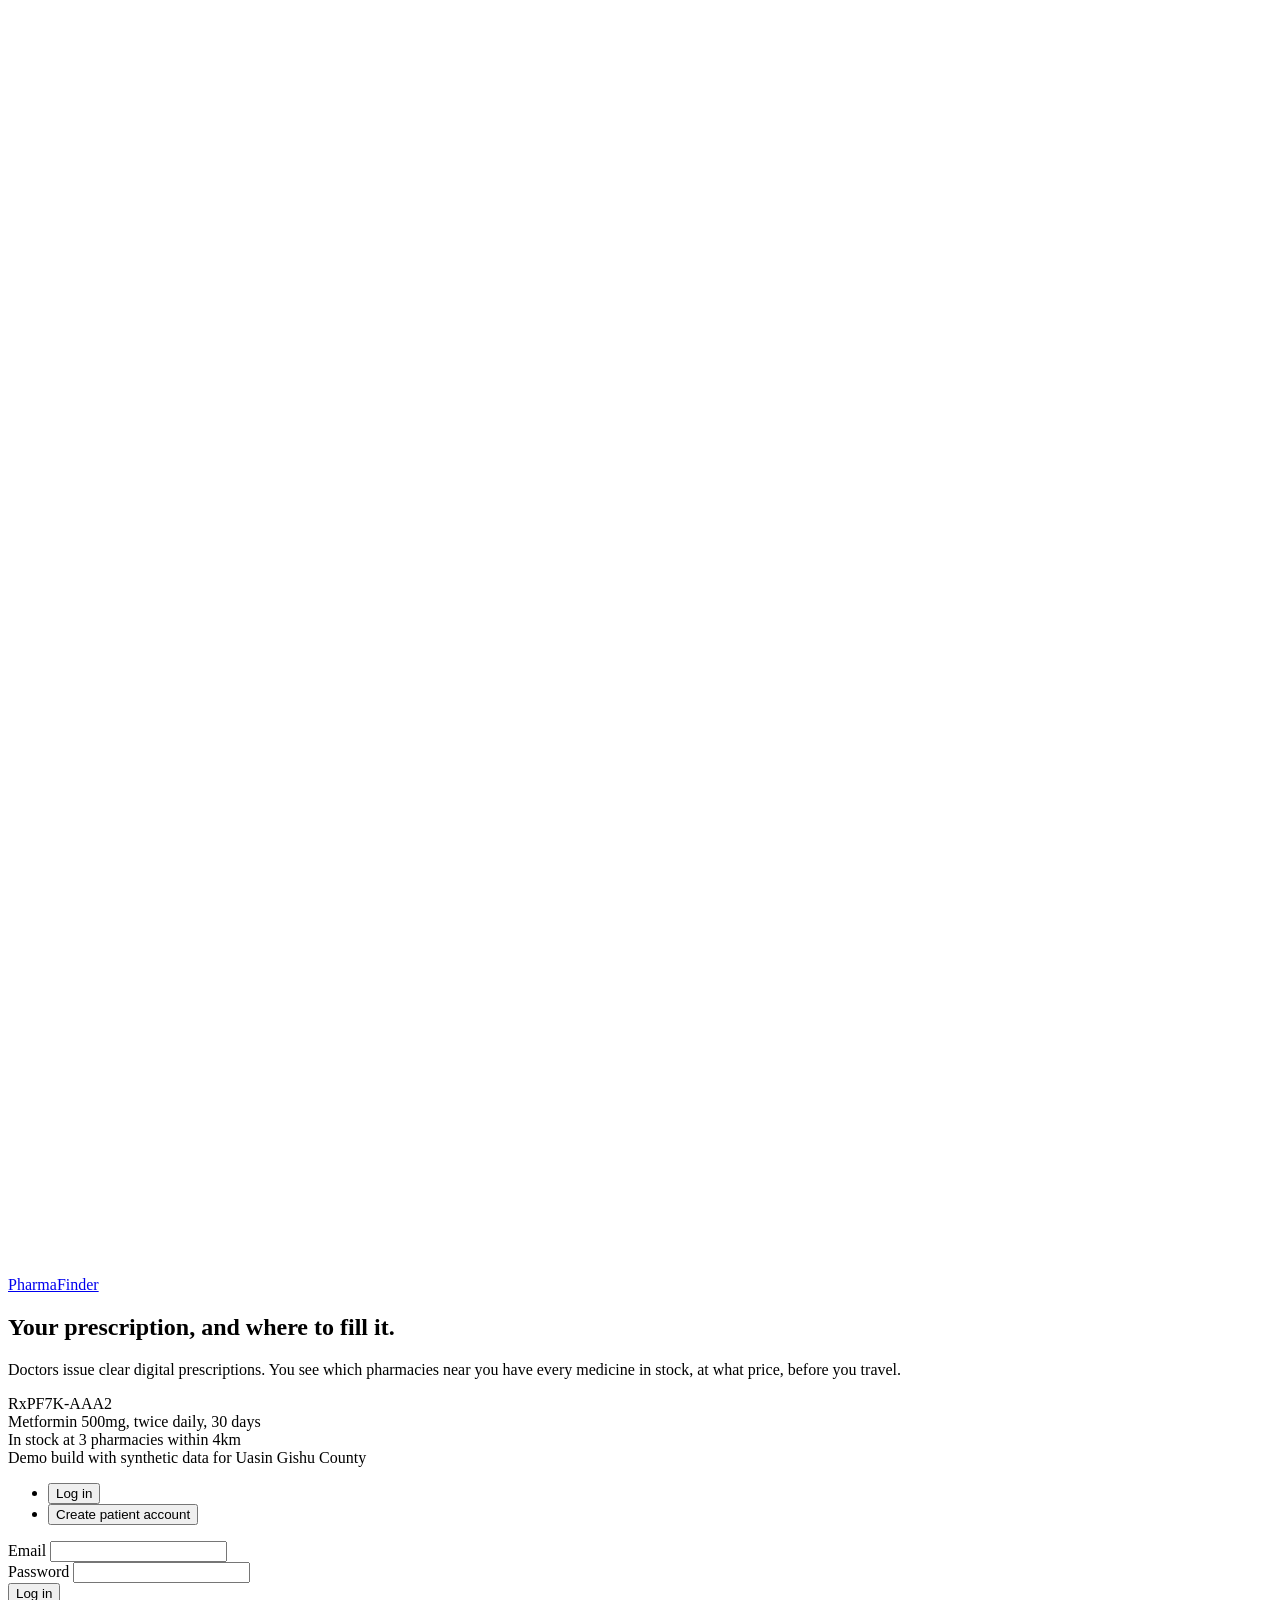
==== public/index.html @ b9e6b49a "login form" ====
<!doctype html>
<html lang='en'>
<head>
    <meta charset="utf-8">
    <meta name="viewport" content="width=device-width, initial-scale=1">
    <title>PharmaFinder - Log in</title>
    <link href="/vendor/fonts.css" rel="stylesheet">
    <link href="/vendor/bootstrap.min.css" rel="stylesheet">
    <link href="/css/app.css" rel="stylesheet">
</head>
<body>
    <main class="pf-auth">
        <section class="pf-auth-art">
            <a class="pf-brand" href="/">
                <svg class="pf-cross" viewBox="0 0 28 28" aria-hidden="true"><rect x="10" y="2" width="8" height="24" rx="2" fill="#fff"/><rect x="2" y="10" width="24" height="8" rx="2" fill="#fff"/></svg>
                PharmaFinder
            </a>
            <div>
                <h1>Your prescription, and where to fill it.</h1>
                <p>Doctors issue clear digital prescriptions. You see which pharmacies near you have every medicine in stock, at what price, before you travel.</p>
            </div>
            <div class="pf-auth-slip" aria-hidden="true">
                <div class="d-flex align-items-baseline"><span class="rx-mark">Rx</span><span class="rx-code">PF7K-AAA2</span></div>
                <div class="rx-meta mt-1">Metformin 500mg, twice daily, 30 days</div>
                <div class="rx-meta">In stock at 3 pharmacies within 4km</div>
            </div>
        </section>
        <section class="pf-auth-form">
            <div>
                <span class="pf-demo">Demo build with synthetic data for Uasin Gishu County</span>
                <ul class="nav nav-underline mb-4" role="tablist">
                    <li class="nav-item"><button class="nav-link active" data-bs-toggle="tab" data-bs-target="#login-pane" type="button" role="tab">Log in</button></li>
                    <li class="nav-item"><button class="nav-link" data-bs-toggle="tab" data-bs-target="#register-pane" type="button" role="tab">Create patient account</button></li>
                </ul>
                <div class="tab-content">
                    <div class="tab-pane fade show active" id="login-pane" role="tabpanel">
                        <form id="login-form" novalidate>
                            <div class="mb-3"><label class="form-label" for="l-email">Email</label>
                                <input class="form-control" id="l-email" name="email" type="email" autocomplete="username" required>
                            </div>
                            <div class="mb-3"><label class="form-label" for="l-pass">Password</label>
                                <input class="form-control" id="l-pass" name="password" type="password" autocomplete="current-password" required>
                            </div>
                            <div class="text-danger small mb-2" id="login-error" role="alert"></div>
                            <button class="btn btn-primary w-100" type="submit">Log in</button>
                        </form>
                </div>
</body>
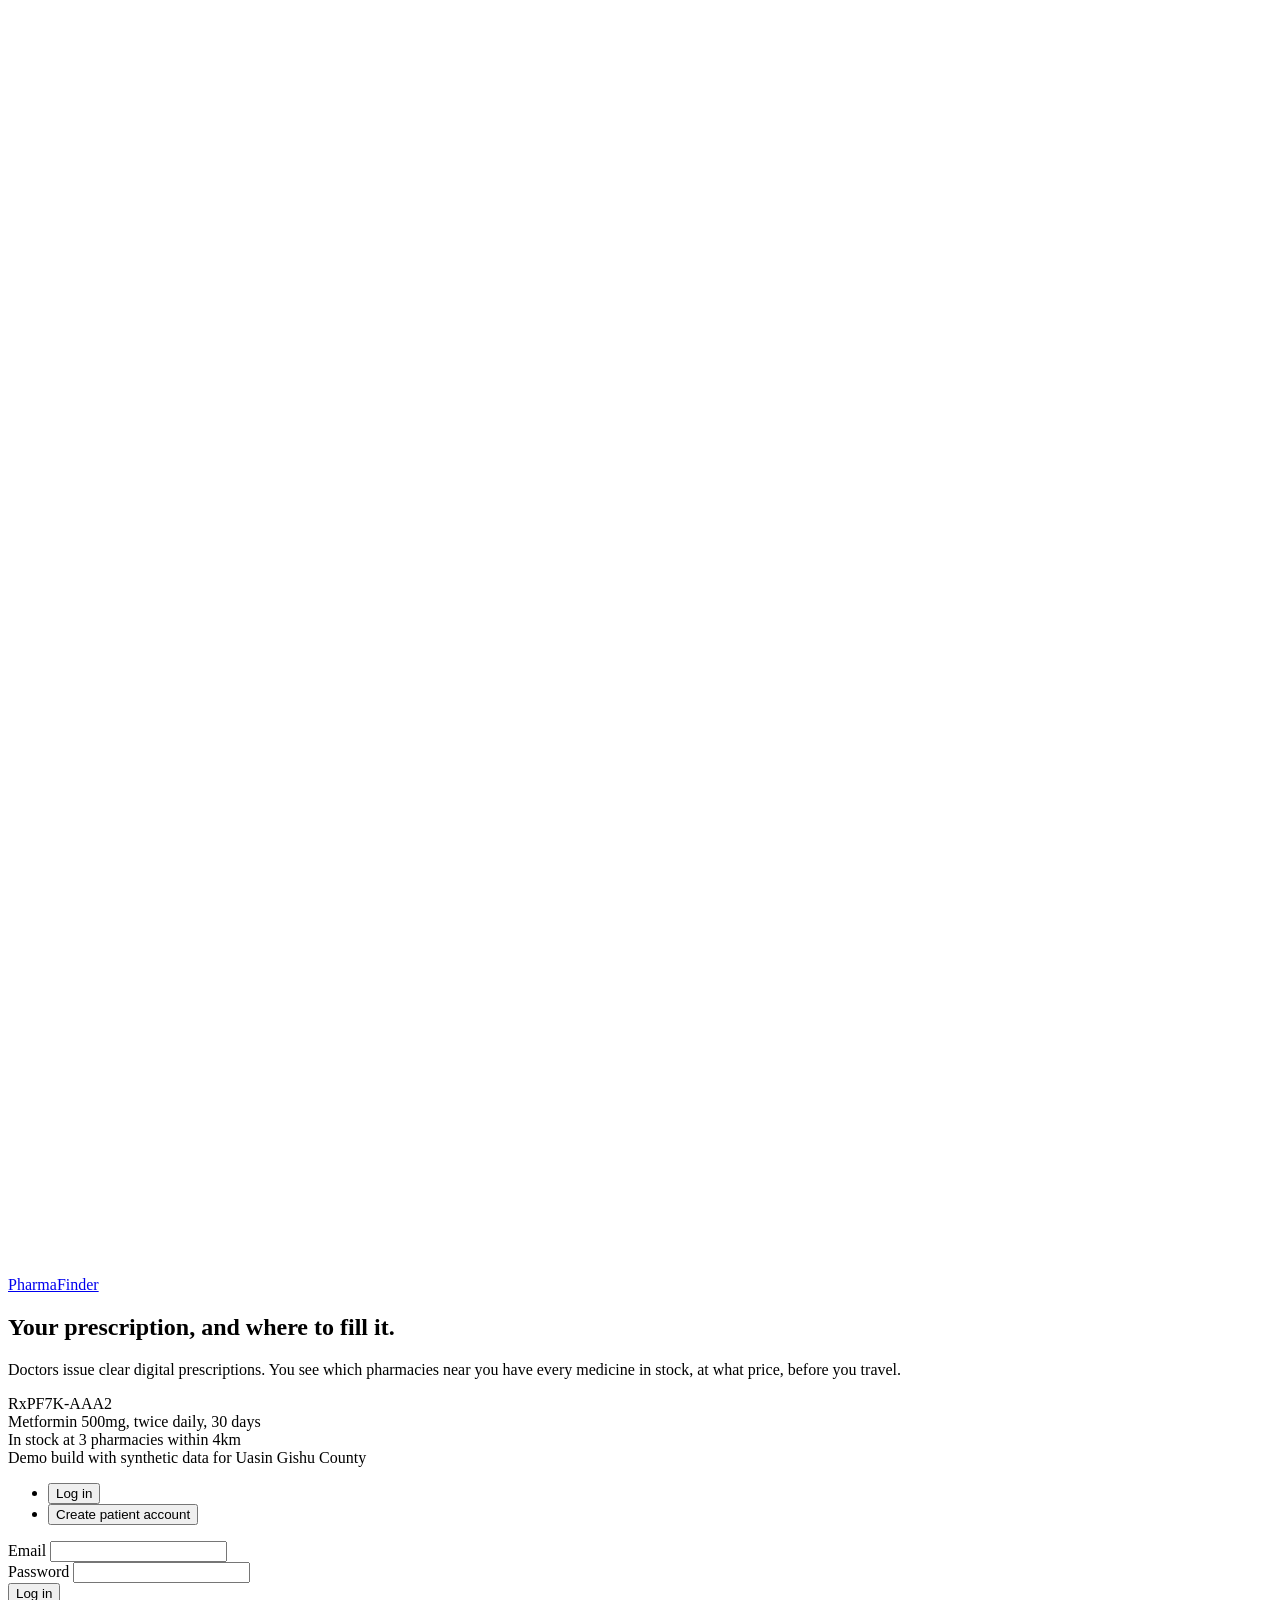
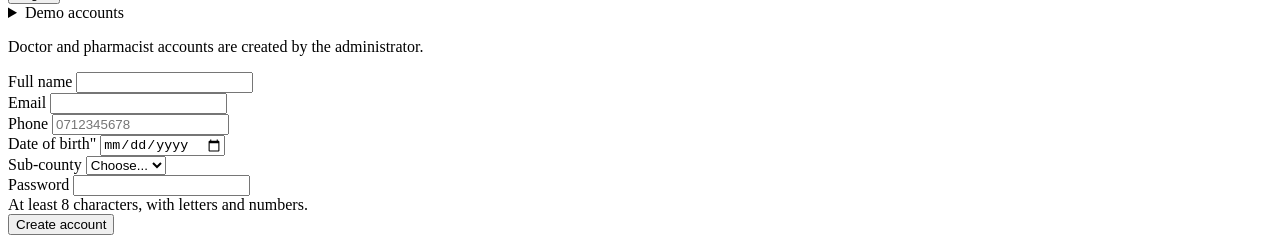
==== commit 192b8f2a: "feat: Add registration form" ====
--- a/public/index.html
+++ b/public/index.html
@@ -44,5 +44,71 @@
                             <div class="text-danger small mb-2" id="login-error" role="alert"></div>
                             <button class="btn btn-primary w-100" type="submit">Log in</button>
                         </form>
+                        <details class="mt-4 small text-muted">
+                            <summary>Demo accounts</summary>
+                            <p class="mt-2 mb-1">Password for all: <code>Pharma2026</code></p>
+                            <ul class="mb-0">
+                                <li>Patient: aline.chepkoech@demo.pharmafinder.test</li>
+                                <li>Doctor: faith.chebet@demo.pharmafinder.test</li>
+                                <li>Pharmacist: grace.jebet@demo.pharmafinder.test</li>
+                                <li>Admin: admin@demo.jebet.pharmafinder.test</li>
+                            </ul>
+                        </details>
+                    </div>
+                    <div class="tab-pane fade" id="register-pane" role="tabpanel">
+                        <p class="text-muted small">Doctor and pharmacist accounts are created by the administrator.</p>
+                        <form id="register-form" novalidate>
+                            <div class="mb-3"><label class="form-label" for="r-name">Full name</label>
+                                <input class="form-control" id="r-name" name="full_name" required></div>
+                            <div class="mb-3"><label class="form-label" for="r-email">Email</label>
+                                <input class="form-control" id="r-email" name="email" type="email" required></div>
+                            <div class="row g-2 mb-3">
+                                <div class="col-6"><label class="form-label" for="r-phone">Phone</label>
+                                    <input class="form control" id="r-phone" name="phone" placeholder="0712345678"></div>
+                                <div class="col-6"><label class="form-label" for="r-dob">Date of birth</label>"
+                                    <input class="form-control" id="r-dob" name="date_of_birth" type="date"></div>
+                            </div>
+                            <div class="mb-3"><label class="form-label" for="r-sub">Sub-county</label>
+                                <select class="form-select" id="r-sub" name="sub_county">
+                                    <option value="">Choose...</option><option>Ainabkoi</option><option>Kapseret</option><option>Kesses</option>
+                                    <option>Moiben</option><option>Soy</option><option>Turbo</option></select></div>
+                            <div class="mb-3"><label class="form-label" for="r-pass">Password</label>
+                                <input class="form-control" id="r-pass" name="password" type="password" autocomplete="new-password" required>
+                                <div class="form-text">At least 8 characters, with letters and numbers.</div></div>
+                            <div class="text-danger small mb-2" id="register-error" role="alert"></div>
+                            <button class="btn btn-primary w-100" type="submit">Create account</button>
+                        </form>
+                    </div>
                 </div>
-</body>+            </div>
+        </section>
+    </main>
+    <script src="/vendor/bootstrap.bundle.min.js"></script>
+    <script src="/js/api.js"></script>
+    <script>
+        const go = (role) => { window.location.href = `/${role},html`; };
+        PF.api("/api/auth/me").thrn((me) => go(me.role)).catch(() => {});
+
+        document.getElementById("login-form").addEventListener("submit", async (e) => {
+            e.preventDefault();
+            const f = e.target, out = document.getElementById("login-error");
+            out.textContent = "";
+            try {
+                const r = await PF.api("/api/auth/login", { method: "POST", body: { email: f.email.value, f.password.value } });
+                go(r.role);
+            } catch (err) { out.textContent = err.message; }
+        });
+
+        document.getElementById("register-form").addEventListener("submit", async (e) => {
+            e.preventDefault();
+            const f = e.target, out = document.getElementById("register-error");
+            out.textContent = "";
+            const body = Object.fromEntries(new FormData(f).entries());
+            try {
+                await PF.api("/api/auth/register", { method: "POST", body });
+                go("patient");
+            } catch (err) { out.textContent = err.message; PF.formErrors(f, err); }
+        });
+    </script>
+</body>
+</html>
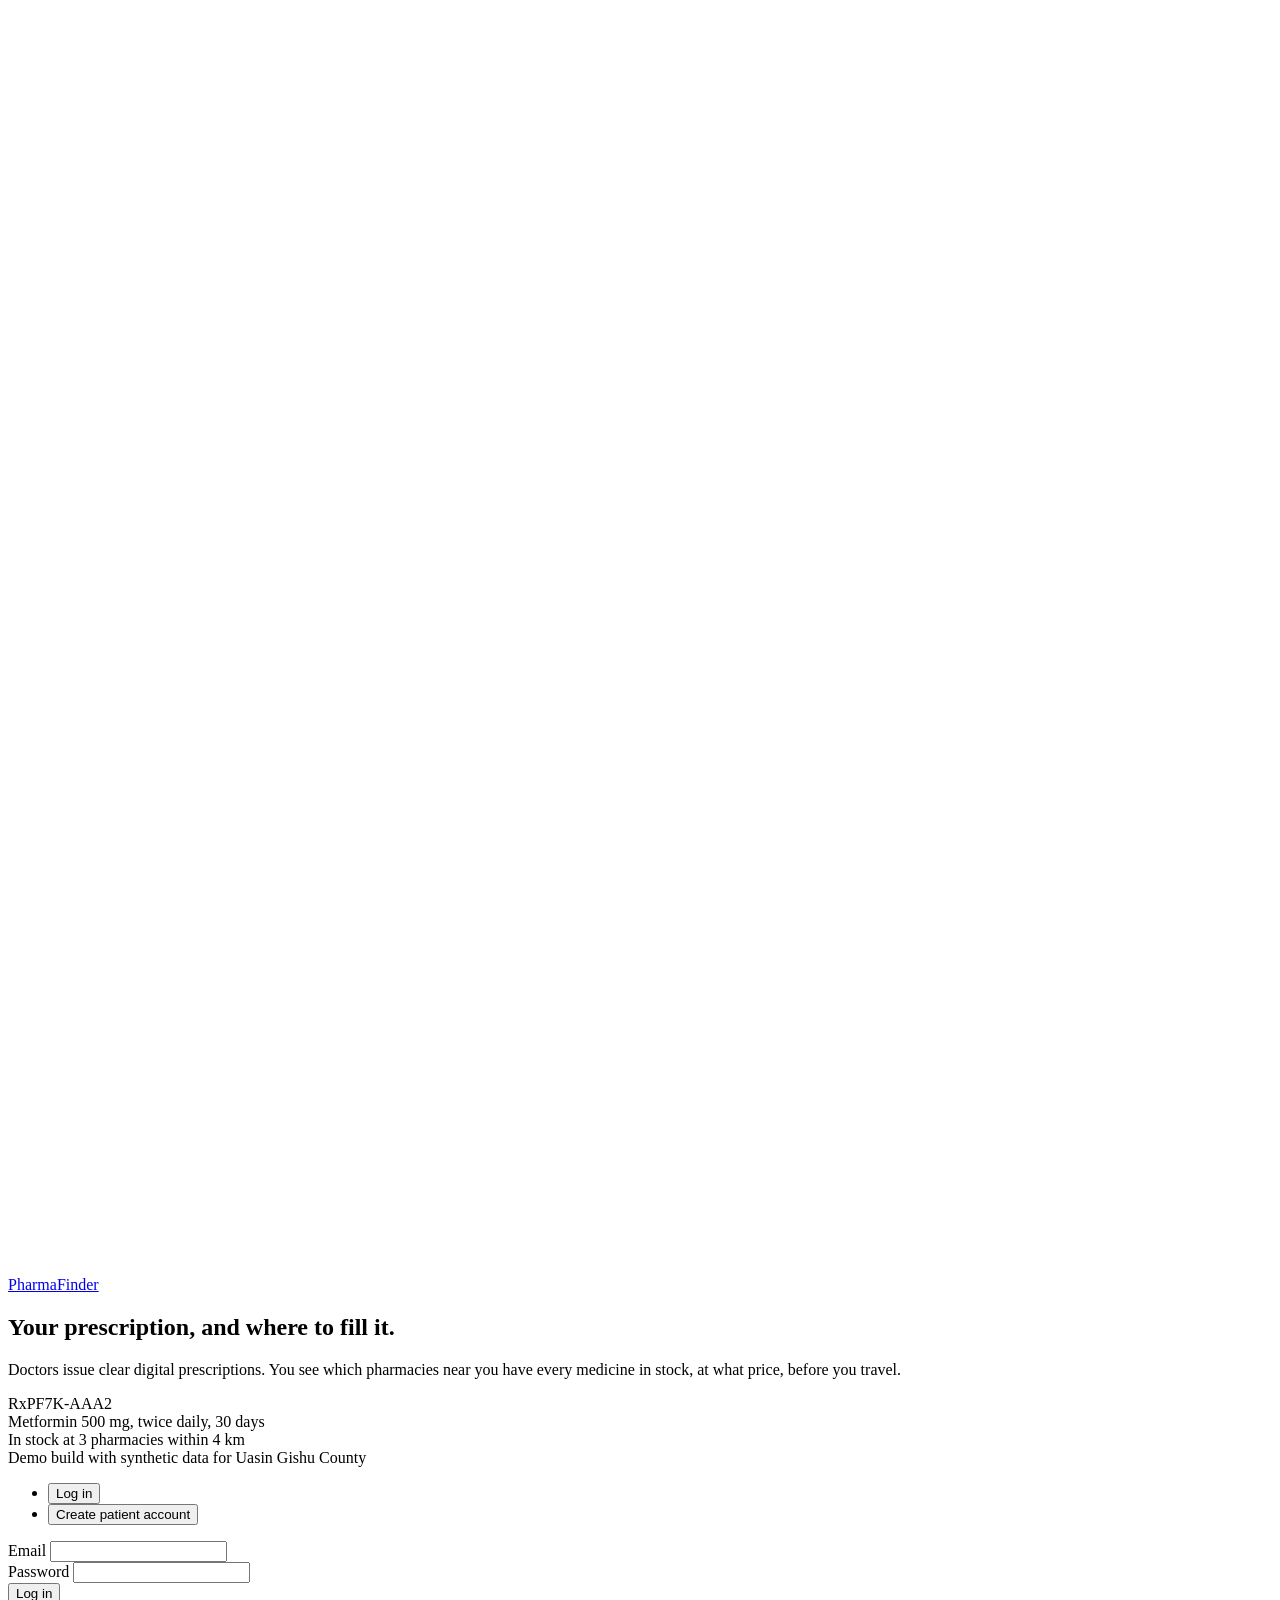
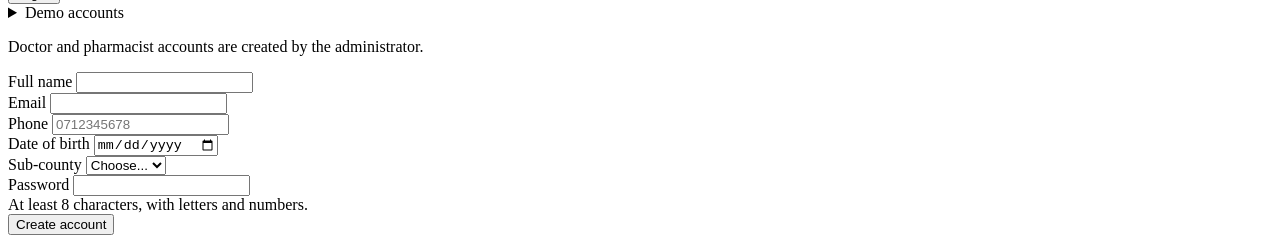
==== commit 2bbb59fe: "fix: typos" ====
--- a/public/index.html
+++ b/public/index.html
@@ -1,5 +1,5 @@
 <!doctype html>
-<html lang='en'>
+<html lang="en">
 <head>
     <meta charset="utf-8">
     <meta name="viewport" content="width=device-width, initial-scale=1">
@@ -21,8 +21,8 @@
             </div>
             <div class="pf-auth-slip" aria-hidden="true">
                 <div class="d-flex align-items-baseline"><span class="rx-mark">Rx</span><span class="rx-code">PF7K-AAA2</span></div>
-                <div class="rx-meta mt-1">Metformin 500mg, twice daily, 30 days</div>
-                <div class="rx-meta">In stock at 3 pharmacies within 4km</div>
+                <div class="rx-meta mt-1">Metformin 500 mg, twice daily, 30 days</div>
+                <div class="rx-meta">In stock at 3 pharmacies within 4 km</div>
             </div>
         </section>
         <section class="pf-auth-form">
@@ -36,8 +36,7 @@
                     <div class="tab-pane fade show active" id="login-pane" role="tabpanel">
                         <form id="login-form" novalidate>
                             <div class="mb-3"><label class="form-label" for="l-email">Email</label>
-                                <input class="form-control" id="l-email" name="email" type="email" autocomplete="username" required>
-                            </div>
+                                <input class="form-control" id="l-email" name="email" type="email" autocomplete="username" required></div>
                             <div class="mb-3"><label class="form-label" for="l-pass">Password</label>
                                 <input class="form-control" id="l-pass" name="password" type="password" autocomplete="current-password" required>
                             </div>
@@ -51,7 +50,7 @@
                                 <li>Patient: aline.chepkoech@demo.pharmafinder.test</li>
                                 <li>Doctor: faith.chebet@demo.pharmafinder.test</li>
                                 <li>Pharmacist: grace.jebet@demo.pharmafinder.test</li>
-                                <li>Admin: admin@demo.jebet.pharmafinder.test</li>
+                                <li>Admin: admin@demo.pharmafinder.test</li>
                             </ul>
                         </details>
                     </div>
@@ -64,8 +63,8 @@
                                 <input class="form-control" id="r-email" name="email" type="email" required></div>
                             <div class="row g-2 mb-3">
                                 <div class="col-6"><label class="form-label" for="r-phone">Phone</label>
-                                    <input class="form control" id="r-phone" name="phone" placeholder="0712345678"></div>
-                                <div class="col-6"><label class="form-label" for="r-dob">Date of birth</label>"
+                                    <input class="form-control" id="r-phone" name="phone" placeholder="0712345678"></div>
+                                <div class="col-6"><label class="form-label" for="r-dob">Date of birth</label>
                                     <input class="form-control" id="r-dob" name="date_of_birth" type="date"></div>
                             </div>
                             <div class="mb-3"><label class="form-label" for="r-sub">Sub-county</label>
@@ -86,15 +85,15 @@
     <script src="/vendor/bootstrap.bundle.min.js"></script>
     <script src="/js/api.js"></script>
     <script>
-        const go = (role) => { window.location.href = `/${role},html`; };
-        PF.api("/api/auth/me").thrn((me) => go(me.role)).catch(() => {});
+        const go = (role) => { window.location.href = `/${role}.html`; };
+        PF.api("/api/auth/me").then((me) => go(me.role)).catch(() => {});
 
         document.getElementById("login-form").addEventListener("submit", async (e) => {
             e.preventDefault();
             const f = e.target, out = document.getElementById("login-error");
             out.textContent = "";
             try {
-                const r = await PF.api("/api/auth/login", { method: "POST", body: { email: f.email.value, f.password.value } });
+                const r = await PF.api("/api/auth/login", { method: "POST", body: { email: f.email.value, password: f.password.value } });
                 go(r.role);
             } catch (err) { out.textContent = err.message; }
         });
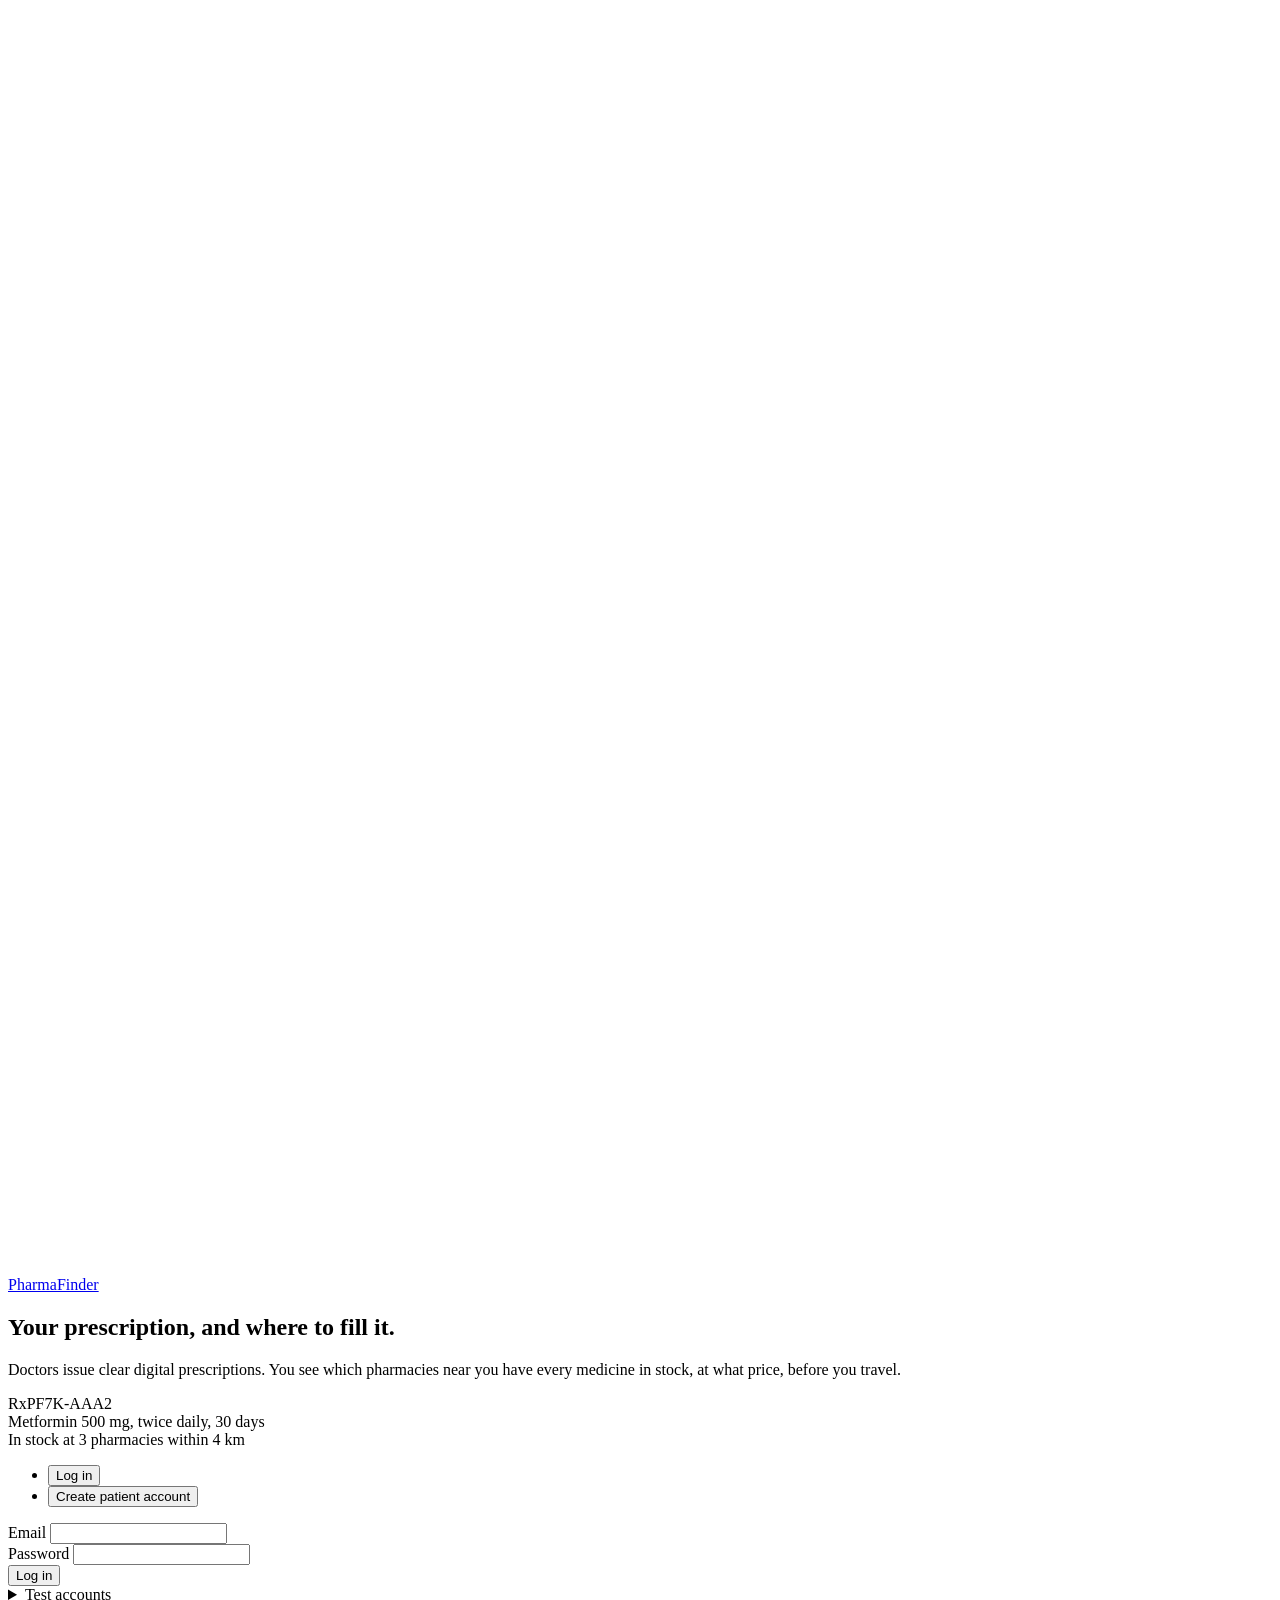
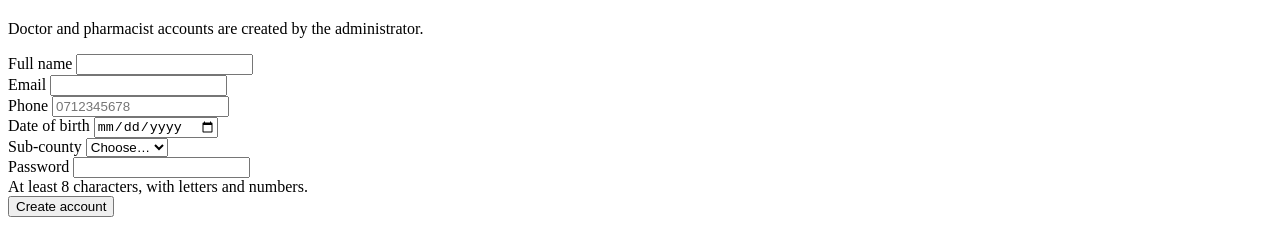
==== commit ffcd5e28: "readme file" ====
--- a/public/index.html
+++ b/public/index.html
@@ -1,113 +1,118 @@
 <!doctype html>
 <html lang="en">
 <head>
-    <meta charset="utf-8">
-    <meta name="viewport" content="width=device-width, initial-scale=1">
-    <title>PharmaFinder - Log in</title>
-    <link href="/vendor/fonts.css" rel="stylesheet">
-    <link href="/vendor/bootstrap.min.css" rel="stylesheet">
-    <link href="/css/app.css" rel="stylesheet">
+  <meta charset="utf-8">
+  <meta name="viewport" content="width=device-width, initial-scale=1">
+  <title>PharmaFinder - Log in</title>
+  <link href="/vendor/fonts.css" rel="stylesheet">
+  <link href="/vendor/bootstrap.min.css" rel="stylesheet">
+  <link href="/css/app.css" rel="stylesheet">
 </head>
 <body>
-    <main class="pf-auth">
-        <section class="pf-auth-art">
-            <a class="pf-brand" href="/">
-                <svg class="pf-cross" viewBox="0 0 28 28" aria-hidden="true"><rect x="10" y="2" width="8" height="24" rx="2" fill="#fff"/><rect x="2" y="10" width="24" height="8" rx="2" fill="#fff"/></svg>
-                PharmaFinder
-            </a>
-            <div>
-                <h1>Your prescription, and where to fill it.</h1>
-                <p>Doctors issue clear digital prescriptions. You see which pharmacies near you have every medicine in stock, at what price, before you travel.</p>
+<main class="pf-auth">
+  <section class="pf-auth-art">
+    <a class="pf-brand" href="/">
+      <svg class="pf-cross" viewBox="0 0 28 28" aria-hidden="true"><rect x="10" y="2" width="8" height="24" rx="2" fill="#fff"/><rect x="2" y="10" width="24" height="8" rx="2" fill="#fff"/></svg>
+      PharmaFinder
+    </a>
+    <div>
+      <h1>Your prescription, and where to fill it.</h1>
+      <p>Doctors issue clear digital prescriptions. You see which pharmacies near you have every medicine in stock, at what price, before you travel.</p>
+    </div>
+    <div class="pf-auth-slip" aria-hidden="true">
+      <div class="d-flex align-items-baseline"><span class="rx-mark">Rx</span><span class="rx-code">PF7K-AAA2</span></div>
+      <div class="rx-meta mt-1">Metformin 500 mg, twice daily, 30 days</div>
+      <div class="rx-meta">In stock at 3 pharmacies within 4 km</div>
+    </div>
+  </section>
+
+  <section class="pf-auth-form">
+    <div>
+      <ul class="nav nav-underline mb-4" role="tablist">
+        <li class="nav-item"><button class="nav-link active" data-bs-toggle="tab" data-bs-target="#login-pane" type="button" role="tab">Log in</button></li>
+        <li class="nav-item"><button class="nav-link" data-bs-toggle="tab" data-bs-target="#register-pane" type="button" role="tab">Create patient account</button></li>
+      </ul>
+      <div class="tab-content">
+        <div class="tab-pane fade show active" id="login-pane" role="tabpanel">
+          <form id="login-form" novalidate>
+            <div class="mb-3"><label class="form-label" for="l-email">Email</label>
+              <input class="form-control" id="l-email" name="email" type="email" autocomplete="username" required></div>
+            <div class="mb-3"><label class="form-label" for="l-pass">Password</label>
+              <input class="form-control" id="l-pass" name="password" type="password" autocomplete="current-password" required></div>
+            <div class="text-danger small mb-2" id="login-error" role="alert"></div>
+            <button class="btn btn-primary w-100" type="submit">Log in</button>
+          </form>
+          <details class="mt-4 small text-muted">
+            <summary>Test accounts</summary>
+            <p class="mt-2 mb-1">Password for all: <code>Pharma2026</code></p>
+            <ul class="mb-0">
+              <li>Patient: aline.chepkoech@pharmafinder.test</li>
+              <li>Doctor: faith.chebet@pharmafinder.test</li>
+              <li>Pharmacist: grace.jebet@pharmafinder.test</li>
+              <li>Admin: admin@pharmafinder.test</li>
+            </ul>
+          </details>
+        </div>
+        <div class="tab-pane fade" id="register-pane" role="tabpanel">
+          <p class="text-muted small">Doctor and pharmacist accounts are created by the administrator.</p>
+          <form id="register-form" novalidate>
+            <div class="mb-3"><label class="form-label" for="r-name">Full name</label>
+              <input class="form-control" id="r-name" name="full_name" required></div>
+            <div class="mb-3"><label class="form-label" for="r-email">Email</label>
+              <input class="form-control" id="r-email" name="email" type="email" required></div>
+            <div class="row g-2 mb-3">
+              <div class="col-6"><label class="form-label" for="r-phone">Phone</label>
+                <input class="form-control" id="r-phone" name="phone" placeholder="0712345678"></div>
+              <div class="col-6"><label class="form-label" for="r-dob">Date of birth</label>
+                <input class="form-control" id="r-dob" name="date_of_birth" type="date"></div>
             </div>
-            <div class="pf-auth-slip" aria-hidden="true">
-                <div class="d-flex align-items-baseline"><span class="rx-mark">Rx</span><span class="rx-code">PF7K-AAA2</span></div>
-                <div class="rx-meta mt-1">Metformin 500 mg, twice daily, 30 days</div>
-                <div class="rx-meta">In stock at 3 pharmacies within 4 km</div>
-            </div>
-        </section>
-        <section class="pf-auth-form">
-            <div>
-                <span class="pf-demo">Demo build with synthetic data for Uasin Gishu County</span>
-                <ul class="nav nav-underline mb-4" role="tablist">
-                    <li class="nav-item"><button class="nav-link active" data-bs-toggle="tab" data-bs-target="#login-pane" type="button" role="tab">Log in</button></li>
-                    <li class="nav-item"><button class="nav-link" data-bs-toggle="tab" data-bs-target="#register-pane" type="button" role="tab">Create patient account</button></li>
-                </ul>
-                <div class="tab-content">
-                    <div class="tab-pane fade show active" id="login-pane" role="tabpanel">
-                        <form id="login-form" novalidate>
-                            <div class="mb-3"><label class="form-label" for="l-email">Email</label>
-                                <input class="form-control" id="l-email" name="email" type="email" autocomplete="username" required></div>
-                            <div class="mb-3"><label class="form-label" for="l-pass">Password</label>
-                                <input class="form-control" id="l-pass" name="password" type="password" autocomplete="current-password" required>
-                            </div>
-                            <div class="text-danger small mb-2" id="login-error" role="alert"></div>
-                            <button class="btn btn-primary w-100" type="submit">Log in</button>
-                        </form>
-                        <details class="mt-4 small text-muted">
-                            <summary>Demo accounts</summary>
-                            <p class="mt-2 mb-1">Password for all: <code>Pharma2026</code></p>
-                            <ul class="mb-0">
-                                <li>Patient: aline.chepkoech@demo.pharmafinder.test</li>
-                                <li>Doctor: faith.chebet@demo.pharmafinder.test</li>
-                                <li>Pharmacist: grace.jebet@demo.pharmafinder.test</li>
-                                <li>Admin: admin@demo.pharmafinder.test</li>
-                            </ul>
-                        </details>
-                    </div>
-                    <div class="tab-pane fade" id="register-pane" role="tabpanel">
-                        <p class="text-muted small">Doctor and pharmacist accounts are created by the administrator.</p>
-                        <form id="register-form" novalidate>
-                            <div class="mb-3"><label class="form-label" for="r-name">Full name</label>
-                                <input class="form-control" id="r-name" name="full_name" required></div>
-                            <div class="mb-3"><label class="form-label" for="r-email">Email</label>
-                                <input class="form-control" id="r-email" name="email" type="email" required></div>
-                            <div class="row g-2 mb-3">
-                                <div class="col-6"><label class="form-label" for="r-phone">Phone</label>
-                                    <input class="form-control" id="r-phone" name="phone" placeholder="0712345678"></div>
-                                <div class="col-6"><label class="form-label" for="r-dob">Date of birth</label>
-                                    <input class="form-control" id="r-dob" name="date_of_birth" type="date"></div>
-                            </div>
-                            <div class="mb-3"><label class="form-label" for="r-sub">Sub-county</label>
-                                <select class="form-select" id="r-sub" name="sub_county">
-                                    <option value="">Choose...</option><option>Ainabkoi</option><option>Kapseret</option><option>Kesses</option>
-                                    <option>Moiben</option><option>Soy</option><option>Turbo</option></select></div>
-                            <div class="mb-3"><label class="form-label" for="r-pass">Password</label>
-                                <input class="form-control" id="r-pass" name="password" type="password" autocomplete="new-password" required>
-                                <div class="form-text">At least 8 characters, with letters and numbers.</div></div>
-                            <div class="text-danger small mb-2" id="register-error" role="alert"></div>
-                            <button class="btn btn-primary w-100" type="submit">Create account</button>
-                        </form>
-                    </div>
-                </div>
-            </div>
-        </section>
-    </main>
-    <script src="/vendor/bootstrap.bundle.min.js"></script>
-    <script src="/js/api.js"></script>
-    <script>
-        const go = (role) => { window.location.href = `/${role}.html`; };
-        PF.api("/api/auth/me").then((me) => go(me.role)).catch(() => {});
+            <div class="mb-3"><label class="form-label" for="r-sub">Sub-county</label>
+              <select class="form-select" id="r-sub" name="sub_county">
+                <option value="">Choose…</option><option>Ainabkoi</option><option>Kapseret</option><option>Kesses</option>
+                <option>Moiben</option><option>Soy</option><option>Turbo</option></select></div>
+            <div class="mb-3"><label class="form-label" for="r-pass">Password</label>
+              <input class="form-control" id="r-pass" name="password" type="password" autocomplete="new-password" required>
+              <div class="form-text">At least 8 characters, with letters and numbers.</div></div>
+            <div class="text-danger small mb-2" id="register-error" role="alert"></div>
+            <button class="btn btn-primary w-100" type="submit">Create account</button>
+          </form>
+        </div>
+      </div>
+    </div>
+  </section>
+</main>
+<script src="/vendor/bootstrap.bundle.min.js"></script>
+<script src="/js/api.js"></script>
+<script>
+  const go = (role) => { window.location.href = `/${role}.html`; };
+  PF.api("/api/auth/me").then((me) => go(me.role)).catch(() => {});
 
-        document.getElementById("login-form").addEventListener("submit", async (e) => {
-            e.preventDefault();
-            const f = e.target, out = document.getElementById("login-error");
-            out.textContent = "";
-            try {
-                const r = await PF.api("/api/auth/login", { method: "POST", body: { email: f.email.value, password: f.password.value } });
-                go(r.role);
-            } catch (err) { out.textContent = err.message; }
-        });
+  document.getElementById("login-form").addEventListener("submit", async (e) => {
+    e.preventDefault();
+    const f = e.target, out = document.getElementById("login-error");
+    out.textContent = "";
+    try {
+      const r = await PF.api("/api/auth/login", { method: "POST", body: { email: f.email.value, password: f.password.value } });
+      go(r.role);
+    } catch (err) { out.textContent = err.message; }
+  });
 
-        document.getElementById("register-form").addEventListener("submit", async (e) => {
-            e.preventDefault();
-            const f = e.target, out = document.getElementById("register-error");
-            out.textContent = "";
-            const body = Object.fromEntries(new FormData(f).entries());
-            try {
-                await PF.api("/api/auth/register", { method: "POST", body });
-                go("patient");
-            } catch (err) { out.textContent = err.message; PF.formErrors(f, err); }
-        });
-    </script>
+  document.getElementById("register-form").addEventListener("submit", async (e) => {
+    e.preventDefault();
+    const f = e.target, out = document.getElementById("register-error");
+    out.textContent = "";
+    const body = Object.fromEntries(new FormData(f).entries());
+    try {
+      await PF.api("/api/auth/register", { method: "POST", body });
+      go("patient");
+    } catch (err) { out.textContent = err.message; PF.formErrors(f, err); }
+  });
+
+  // Clear a stale error as soon as the user edits a field.
+  document.getElementById("register-form").addEventListener("input", (e) => {
+    e.target.classList.remove("is-invalid");
+    document.getElementById("register-error").textContent = "";
+  });
+</script>
 </body>
 </html>
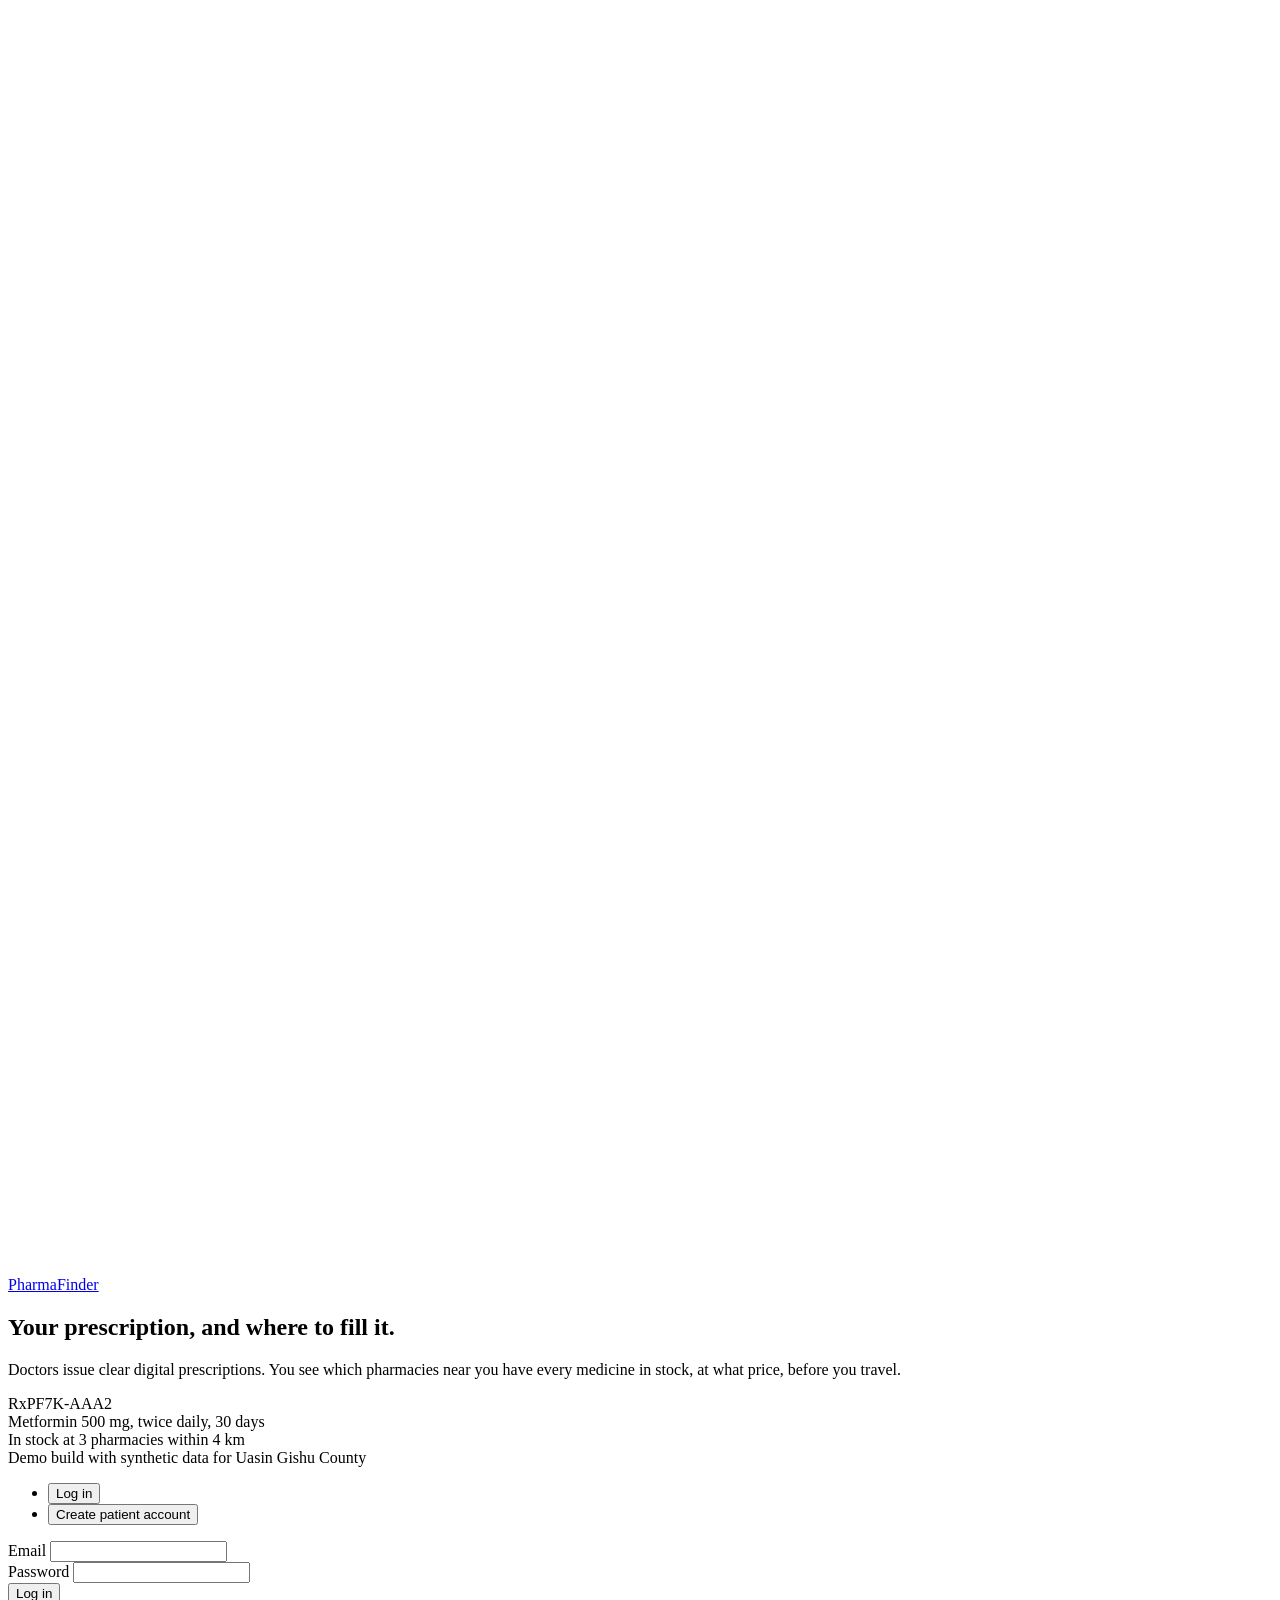
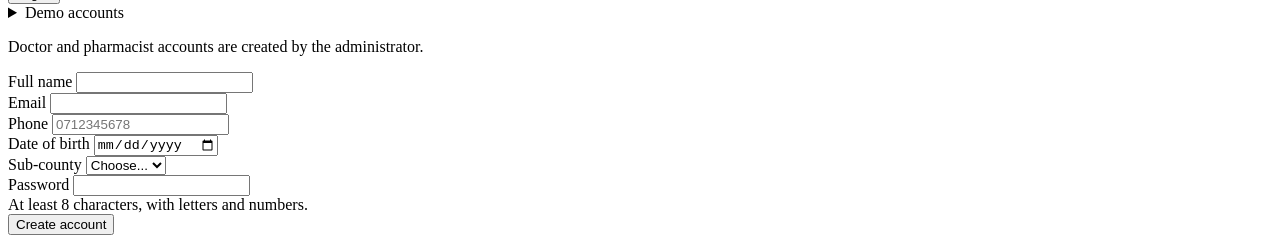
==== commit 7d05f55b: "Merge remote-tracking branch 'origin/Backend'" ====
--- a/public/index.html
+++ b/public/index.html
@@ -1,118 +1,113 @@
 <!doctype html>
 <html lang="en">
 <head>
-  <meta charset="utf-8">
-  <meta name="viewport" content="width=device-width, initial-scale=1">
-  <title>PharmaFinder - Log in</title>
-  <link href="/vendor/fonts.css" rel="stylesheet">
-  <link href="/vendor/bootstrap.min.css" rel="stylesheet">
-  <link href="/css/app.css" rel="stylesheet">
+    <meta charset="utf-8">
+    <meta name="viewport" content="width=device-width, initial-scale=1">
+    <title>PharmaFinder - Log in</title>
+    <link href="/vendor/fonts.css" rel="stylesheet">
+    <link href="/vendor/bootstrap.min.css" rel="stylesheet">
+    <link href="/css/app.css" rel="stylesheet">
 </head>
 <body>
-<main class="pf-auth">
-  <section class="pf-auth-art">
-    <a class="pf-brand" href="/">
-      <svg class="pf-cross" viewBox="0 0 28 28" aria-hidden="true"><rect x="10" y="2" width="8" height="24" rx="2" fill="#fff"/><rect x="2" y="10" width="24" height="8" rx="2" fill="#fff"/></svg>
-      PharmaFinder
-    </a>
-    <div>
-      <h1>Your prescription, and where to fill it.</h1>
-      <p>Doctors issue clear digital prescriptions. You see which pharmacies near you have every medicine in stock, at what price, before you travel.</p>
-    </div>
-    <div class="pf-auth-slip" aria-hidden="true">
-      <div class="d-flex align-items-baseline"><span class="rx-mark">Rx</span><span class="rx-code">PF7K-AAA2</span></div>
-      <div class="rx-meta mt-1">Metformin 500 mg, twice daily, 30 days</div>
-      <div class="rx-meta">In stock at 3 pharmacies within 4 km</div>
-    </div>
-  </section>
+    <main class="pf-auth">
+        <section class="pf-auth-art">
+            <a class="pf-brand" href="/">
+                <svg class="pf-cross" viewBox="0 0 28 28" aria-hidden="true"><rect x="10" y="2" width="8" height="24" rx="2" fill="#fff"/><rect x="2" y="10" width="24" height="8" rx="2" fill="#fff"/></svg>
+                PharmaFinder
+            </a>
+            <div>
+                <h1>Your prescription, and where to fill it.</h1>
+                <p>Doctors issue clear digital prescriptions. You see which pharmacies near you have every medicine in stock, at what price, before you travel.</p>
+            </div>
+            <div class="pf-auth-slip" aria-hidden="true">
+                <div class="d-flex align-items-baseline"><span class="rx-mark">Rx</span><span class="rx-code">PF7K-AAA2</span></div>
+                <div class="rx-meta mt-1">Metformin 500 mg, twice daily, 30 days</div>
+                <div class="rx-meta">In stock at 3 pharmacies within 4 km</div>
+            </div>
+        </section>
+        <section class="pf-auth-form">
+            <div>
+                <span class="pf-demo">Demo build with synthetic data for Uasin Gishu County</span>
+                <ul class="nav nav-underline mb-4" role="tablist">
+                    <li class="nav-item"><button class="nav-link active" data-bs-toggle="tab" data-bs-target="#login-pane" type="button" role="tab">Log in</button></li>
+                    <li class="nav-item"><button class="nav-link" data-bs-toggle="tab" data-bs-target="#register-pane" type="button" role="tab">Create patient account</button></li>
+                </ul>
+                <div class="tab-content">
+                    <div class="tab-pane fade show active" id="login-pane" role="tabpanel">
+                        <form id="login-form" novalidate>
+                            <div class="mb-3"><label class="form-label" for="l-email">Email</label>
+                                <input class="form-control" id="l-email" name="email" type="email" autocomplete="username" required></div>
+                            <div class="mb-3"><label class="form-label" for="l-pass">Password</label>
+                                <input class="form-control" id="l-pass" name="password" type="password" autocomplete="current-password" required>
+                            </div>
+                            <div class="text-danger small mb-2" id="login-error" role="alert"></div>
+                            <button class="btn btn-primary w-100" type="submit">Log in</button>
+                        </form>
+                        <details class="mt-4 small text-muted">
+                            <summary>Demo accounts</summary>
+                            <p class="mt-2 mb-1">Password for all: <code>Pharma2026</code></p>
+                            <ul class="mb-0">
+                                <li>Patient: aline.chepkoech@demo.pharmafinder.test</li>
+                                <li>Doctor: faith.chebet@demo.pharmafinder.test</li>
+                                <li>Pharmacist: grace.jebet@demo.pharmafinder.test</li>
+                                <li>Admin: admin@demo.pharmafinder.test</li>
+                            </ul>
+                        </details>
+                    </div>
+                    <div class="tab-pane fade" id="register-pane" role="tabpanel">
+                        <p class="text-muted small">Doctor and pharmacist accounts are created by the administrator.</p>
+                        <form id="register-form" novalidate>
+                            <div class="mb-3"><label class="form-label" for="r-name">Full name</label>
+                                <input class="form-control" id="r-name" name="full_name" required></div>
+                            <div class="mb-3"><label class="form-label" for="r-email">Email</label>
+                                <input class="form-control" id="r-email" name="email" type="email" required></div>
+                            <div class="row g-2 mb-3">
+                                <div class="col-6"><label class="form-label" for="r-phone">Phone</label>
+                                    <input class="form-control" id="r-phone" name="phone" placeholder="0712345678"></div>
+                                <div class="col-6"><label class="form-label" for="r-dob">Date of birth</label>
+                                    <input class="form-control" id="r-dob" name="date_of_birth" type="date"></div>
+                            </div>
+                            <div class="mb-3"><label class="form-label" for="r-sub">Sub-county</label>
+                                <select class="form-select" id="r-sub" name="sub_county">
+                                    <option value="">Choose...</option><option>Ainabkoi</option><option>Kapseret</option><option>Kesses</option>
+                                    <option>Moiben</option><option>Soy</option><option>Turbo</option></select></div>
+                            <div class="mb-3"><label class="form-label" for="r-pass">Password</label>
+                                <input class="form-control" id="r-pass" name="password" type="password" autocomplete="new-password" required>
+                                <div class="form-text">At least 8 characters, with letters and numbers.</div></div>
+                            <div class="text-danger small mb-2" id="register-error" role="alert"></div>
+                            <button class="btn btn-primary w-100" type="submit">Create account</button>
+                        </form>
+                    </div>
+                </div>
+            </div>
+        </section>
+    </main>
+    <script src="/vendor/bootstrap.bundle.min.js"></script>
+    <script src="/js/api.js"></script>
+    <script>
+        const go = (role) => { window.location.href = `/${role}.html`; };
+        PF.api("/api/auth/me").then((me) => go(me.role)).catch(() => {});
 
-  <section class="pf-auth-form">
-    <div>
-      <ul class="nav nav-underline mb-4" role="tablist">
-        <li class="nav-item"><button class="nav-link active" data-bs-toggle="tab" data-bs-target="#login-pane" type="button" role="tab">Log in</button></li>
-        <li class="nav-item"><button class="nav-link" data-bs-toggle="tab" data-bs-target="#register-pane" type="button" role="tab">Create patient account</button></li>
-      </ul>
-      <div class="tab-content">
-        <div class="tab-pane fade show active" id="login-pane" role="tabpanel">
-          <form id="login-form" novalidate>
-            <div class="mb-3"><label class="form-label" for="l-email">Email</label>
-              <input class="form-control" id="l-email" name="email" type="email" autocomplete="username" required></div>
-            <div class="mb-3"><label class="form-label" for="l-pass">Password</label>
-              <input class="form-control" id="l-pass" name="password" type="password" autocomplete="current-password" required></div>
-            <div class="text-danger small mb-2" id="login-error" role="alert"></div>
-            <button class="btn btn-primary w-100" type="submit">Log in</button>
-          </form>
-          <details class="mt-4 small text-muted">
-            <summary>Test accounts</summary>
-            <p class="mt-2 mb-1">Password for all: <code>Pharma2026</code></p>
-            <ul class="mb-0">
-              <li>Patient: aline.chepkoech@pharmafinder.test</li>
-              <li>Doctor: faith.chebet@pharmafinder.test</li>
-              <li>Pharmacist: grace.jebet@pharmafinder.test</li>
-              <li>Admin: admin@pharmafinder.test</li>
-            </ul>
-          </details>
-        </div>
-        <div class="tab-pane fade" id="register-pane" role="tabpanel">
-          <p class="text-muted small">Doctor and pharmacist accounts are created by the administrator.</p>
-          <form id="register-form" novalidate>
-            <div class="mb-3"><label class="form-label" for="r-name">Full name</label>
-              <input class="form-control" id="r-name" name="full_name" required></div>
-            <div class="mb-3"><label class="form-label" for="r-email">Email</label>
-              <input class="form-control" id="r-email" name="email" type="email" required></div>
-            <div class="row g-2 mb-3">
-              <div class="col-6"><label class="form-label" for="r-phone">Phone</label>
-                <input class="form-control" id="r-phone" name="phone" placeholder="0712345678"></div>
-              <div class="col-6"><label class="form-label" for="r-dob">Date of birth</label>
-                <input class="form-control" id="r-dob" name="date_of_birth" type="date"></div>
-            </div>
-            <div class="mb-3"><label class="form-label" for="r-sub">Sub-county</label>
-              <select class="form-select" id="r-sub" name="sub_county">
-                <option value="">Choose…</option><option>Ainabkoi</option><option>Kapseret</option><option>Kesses</option>
-                <option>Moiben</option><option>Soy</option><option>Turbo</option></select></div>
-            <div class="mb-3"><label class="form-label" for="r-pass">Password</label>
-              <input class="form-control" id="r-pass" name="password" type="password" autocomplete="new-password" required>
-              <div class="form-text">At least 8 characters, with letters and numbers.</div></div>
-            <div class="text-danger small mb-2" id="register-error" role="alert"></div>
-            <button class="btn btn-primary w-100" type="submit">Create account</button>
-          </form>
-        </div>
-      </div>
-    </div>
-  </section>
-</main>
-<script src="/vendor/bootstrap.bundle.min.js"></script>
-<script src="/js/api.js"></script>
-<script>
-  const go = (role) => { window.location.href = `/${role}.html`; };
-  PF.api("/api/auth/me").then((me) => go(me.role)).catch(() => {});
+        document.getElementById("login-form").addEventListener("submit", async (e) => {
+            e.preventDefault();
+            const f = e.target, out = document.getElementById("login-error");
+            out.textContent = "";
+            try {
+                const r = await PF.api("/api/auth/login", { method: "POST", body: { email: f.email.value, password: f.password.value } });
+                go(r.role);
+            } catch (err) { out.textContent = err.message; }
+        });
 
-  document.getElementById("login-form").addEventListener("submit", async (e) => {
-    e.preventDefault();
-    const f = e.target, out = document.getElementById("login-error");
-    out.textContent = "";
-    try {
-      const r = await PF.api("/api/auth/login", { method: "POST", body: { email: f.email.value, password: f.password.value } });
-      go(r.role);
-    } catch (err) { out.textContent = err.message; }
-  });
-
-  document.getElementById("register-form").addEventListener("submit", async (e) => {
-    e.preventDefault();
-    const f = e.target, out = document.getElementById("register-error");
-    out.textContent = "";
-    const body = Object.fromEntries(new FormData(f).entries());
-    try {
-      await PF.api("/api/auth/register", { method: "POST", body });
-      go("patient");
-    } catch (err) { out.textContent = err.message; PF.formErrors(f, err); }
-  });
-
-  // Clear a stale error as soon as the user edits a field.
-  document.getElementById("register-form").addEventListener("input", (e) => {
-    e.target.classList.remove("is-invalid");
-    document.getElementById("register-error").textContent = "";
-  });
-</script>
+        document.getElementById("register-form").addEventListener("submit", async (e) => {
+            e.preventDefault();
+            const f = e.target, out = document.getElementById("register-error");
+            out.textContent = "";
+            const body = Object.fromEntries(new FormData(f).entries());
+            try {
+                await PF.api("/api/auth/register", { method: "POST", body });
+                go("patient");
+            } catch (err) { out.textContent = err.message; PF.formErrors(f, err); }
+        });
+    </script>
 </body>
 </html>
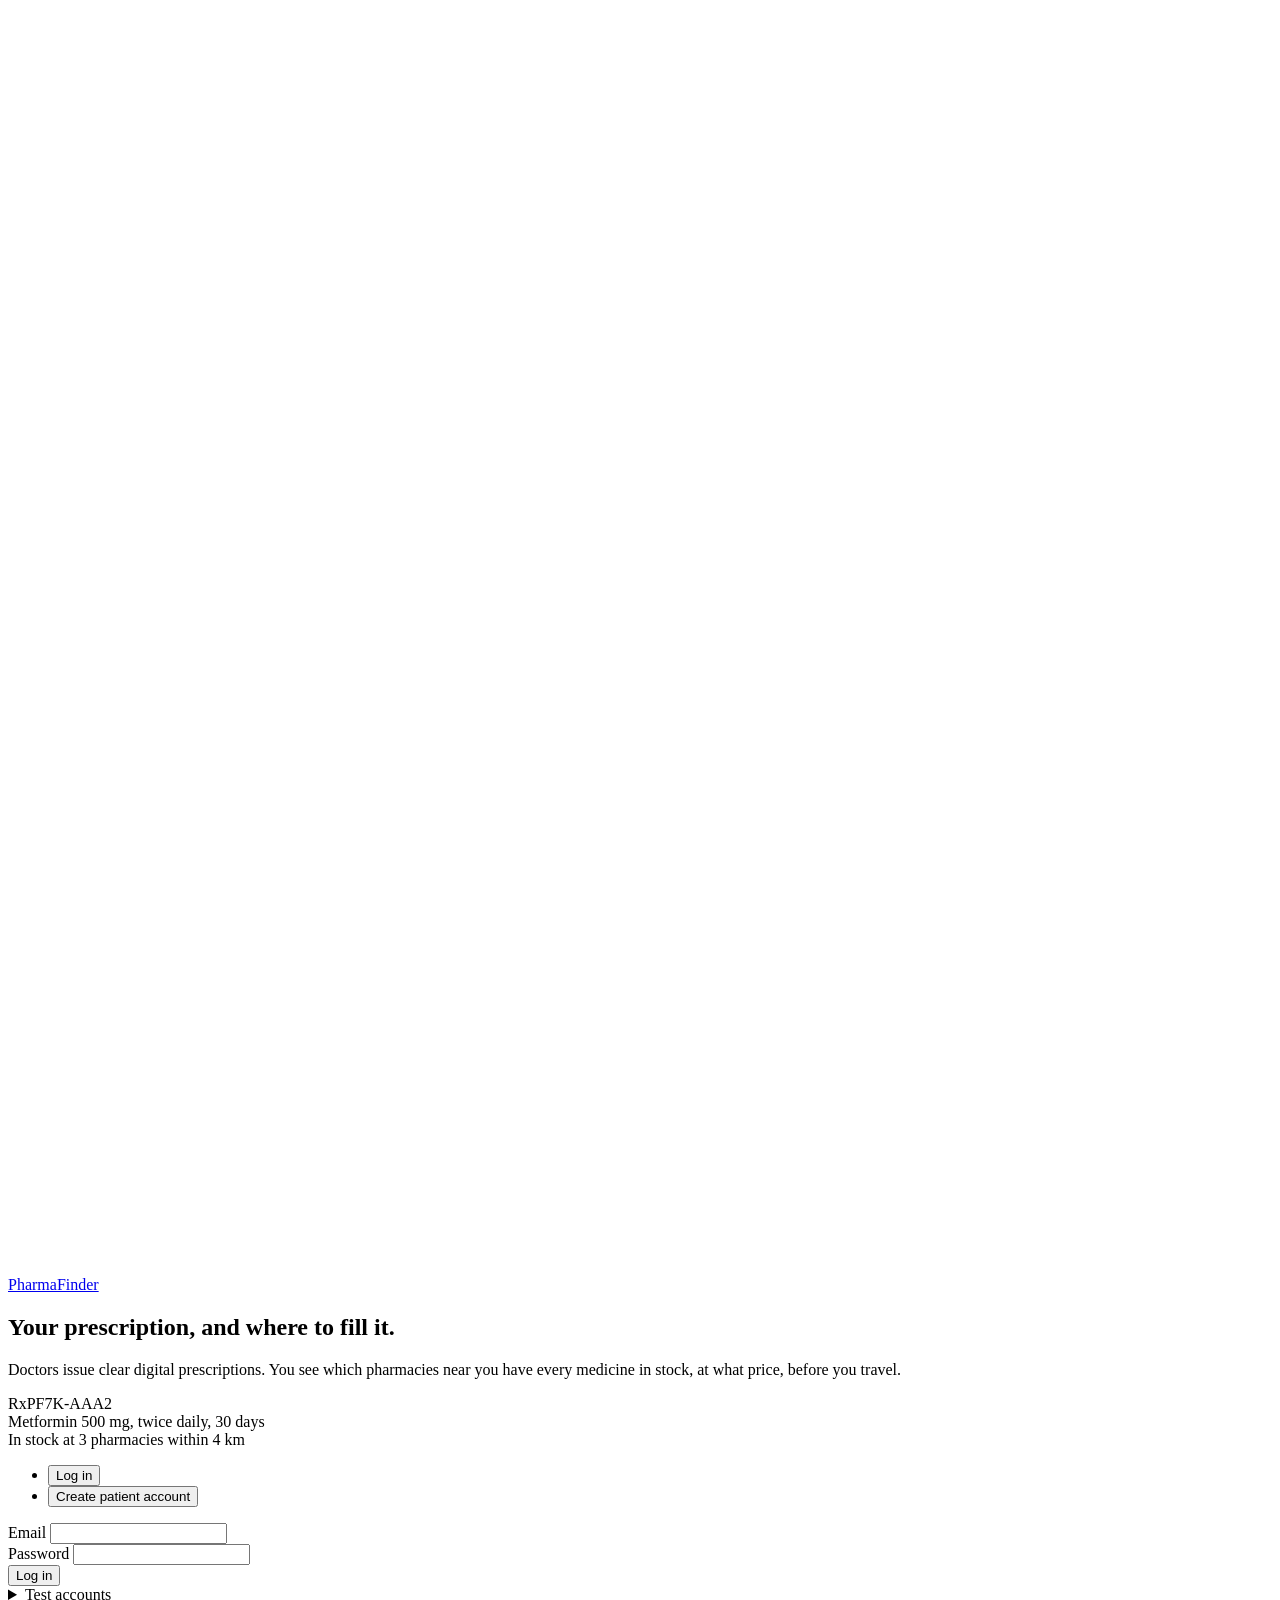
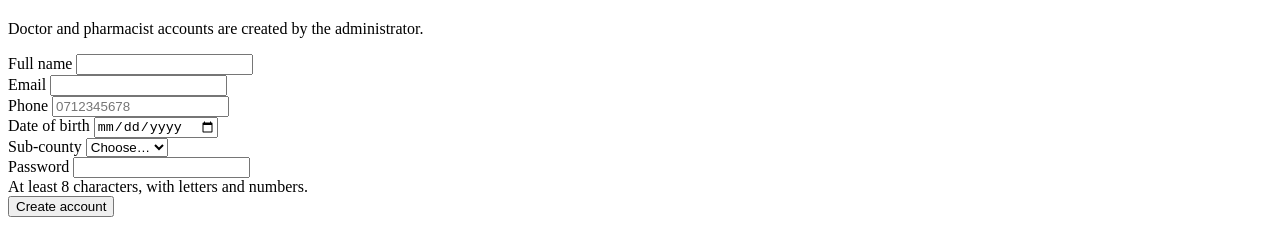
==== commit c6f1f60e: "Merge remote-tracking branch 'origin/frontend' # Conflicts: #	README.md" ====
--- a/public/index.html
+++ b/public/index.html
@@ -1,113 +1,118 @@
 <!doctype html>
 <html lang="en">
 <head>
-    <meta charset="utf-8">
-    <meta name="viewport" content="width=device-width, initial-scale=1">
-    <title>PharmaFinder - Log in</title>
-    <link href="/vendor/fonts.css" rel="stylesheet">
-    <link href="/vendor/bootstrap.min.css" rel="stylesheet">
-    <link href="/css/app.css" rel="stylesheet">
+  <meta charset="utf-8">
+  <meta name="viewport" content="width=device-width, initial-scale=1">
+  <title>PharmaFinder - Log in</title>
+  <link href="/vendor/fonts.css" rel="stylesheet">
+  <link href="/vendor/bootstrap.min.css" rel="stylesheet">
+  <link href="/css/app.css" rel="stylesheet">
 </head>
 <body>
-    <main class="pf-auth">
-        <section class="pf-auth-art">
-            <a class="pf-brand" href="/">
-                <svg class="pf-cross" viewBox="0 0 28 28" aria-hidden="true"><rect x="10" y="2" width="8" height="24" rx="2" fill="#fff"/><rect x="2" y="10" width="24" height="8" rx="2" fill="#fff"/></svg>
-                PharmaFinder
-            </a>
-            <div>
-                <h1>Your prescription, and where to fill it.</h1>
-                <p>Doctors issue clear digital prescriptions. You see which pharmacies near you have every medicine in stock, at what price, before you travel.</p>
+<main class="pf-auth">
+  <section class="pf-auth-art">
+    <a class="pf-brand" href="/">
+      <svg class="pf-cross" viewBox="0 0 28 28" aria-hidden="true"><rect x="10" y="2" width="8" height="24" rx="2" fill="#fff"/><rect x="2" y="10" width="24" height="8" rx="2" fill="#fff"/></svg>
+      PharmaFinder
+    </a>
+    <div>
+      <h1>Your prescription, and where to fill it.</h1>
+      <p>Doctors issue clear digital prescriptions. You see which pharmacies near you have every medicine in stock, at what price, before you travel.</p>
+    </div>
+    <div class="pf-auth-slip" aria-hidden="true">
+      <div class="d-flex align-items-baseline"><span class="rx-mark">Rx</span><span class="rx-code">PF7K-AAA2</span></div>
+      <div class="rx-meta mt-1">Metformin 500 mg, twice daily, 30 days</div>
+      <div class="rx-meta">In stock at 3 pharmacies within 4 km</div>
+    </div>
+  </section>
+
+  <section class="pf-auth-form">
+    <div>
+      <ul class="nav nav-underline mb-4" role="tablist">
+        <li class="nav-item"><button class="nav-link active" data-bs-toggle="tab" data-bs-target="#login-pane" type="button" role="tab">Log in</button></li>
+        <li class="nav-item"><button class="nav-link" data-bs-toggle="tab" data-bs-target="#register-pane" type="button" role="tab">Create patient account</button></li>
+      </ul>
+      <div class="tab-content">
+        <div class="tab-pane fade show active" id="login-pane" role="tabpanel">
+          <form id="login-form" novalidate>
+            <div class="mb-3"><label class="form-label" for="l-email">Email</label>
+              <input class="form-control" id="l-email" name="email" type="email" autocomplete="username" required></div>
+            <div class="mb-3"><label class="form-label" for="l-pass">Password</label>
+              <input class="form-control" id="l-pass" name="password" type="password" autocomplete="current-password" required></div>
+            <div class="text-danger small mb-2" id="login-error" role="alert"></div>
+            <button class="btn btn-primary w-100" type="submit">Log in</button>
+          </form>
+          <details class="mt-4 small text-muted">
+            <summary>Test accounts</summary>
+            <p class="mt-2 mb-1">Password for all: <code>Pharma2026</code></p>
+            <ul class="mb-0">
+              <li>Patient: aline.chepkoech@pharmafinder.test</li>
+              <li>Doctor: faith.chebet@pharmafinder.test</li>
+              <li>Pharmacist: grace.jebet@pharmafinder.test</li>
+              <li>Admin: admin@pharmafinder.test</li>
+            </ul>
+          </details>
+        </div>
+        <div class="tab-pane fade" id="register-pane" role="tabpanel">
+          <p class="text-muted small">Doctor and pharmacist accounts are created by the administrator.</p>
+          <form id="register-form" novalidate>
+            <div class="mb-3"><label class="form-label" for="r-name">Full name</label>
+              <input class="form-control" id="r-name" name="full_name" required></div>
+            <div class="mb-3"><label class="form-label" for="r-email">Email</label>
+              <input class="form-control" id="r-email" name="email" type="email" required></div>
+            <div class="row g-2 mb-3">
+              <div class="col-6"><label class="form-label" for="r-phone">Phone</label>
+                <input class="form-control" id="r-phone" name="phone" placeholder="0712345678"></div>
+              <div class="col-6"><label class="form-label" for="r-dob">Date of birth</label>
+                <input class="form-control" id="r-dob" name="date_of_birth" type="date"></div>
             </div>
-            <div class="pf-auth-slip" aria-hidden="true">
-                <div class="d-flex align-items-baseline"><span class="rx-mark">Rx</span><span class="rx-code">PF7K-AAA2</span></div>
-                <div class="rx-meta mt-1">Metformin 500 mg, twice daily, 30 days</div>
-                <div class="rx-meta">In stock at 3 pharmacies within 4 km</div>
-            </div>
-        </section>
-        <section class="pf-auth-form">
-            <div>
-                <span class="pf-demo">Demo build with synthetic data for Uasin Gishu County</span>
-                <ul class="nav nav-underline mb-4" role="tablist">
-                    <li class="nav-item"><button class="nav-link active" data-bs-toggle="tab" data-bs-target="#login-pane" type="button" role="tab">Log in</button></li>
-                    <li class="nav-item"><button class="nav-link" data-bs-toggle="tab" data-bs-target="#register-pane" type="button" role="tab">Create patient account</button></li>
-                </ul>
-                <div class="tab-content">
-                    <div class="tab-pane fade show active" id="login-pane" role="tabpanel">
-                        <form id="login-form" novalidate>
-                            <div class="mb-3"><label class="form-label" for="l-email">Email</label>
-                                <input class="form-control" id="l-email" name="email" type="email" autocomplete="username" required></div>
-                            <div class="mb-3"><label class="form-label" for="l-pass">Password</label>
-                                <input class="form-control" id="l-pass" name="password" type="password" autocomplete="current-password" required>
-                            </div>
-                            <div class="text-danger small mb-2" id="login-error" role="alert"></div>
-                            <button class="btn btn-primary w-100" type="submit">Log in</button>
-                        </form>
-                        <details class="mt-4 small text-muted">
-                            <summary>Demo accounts</summary>
-                            <p class="mt-2 mb-1">Password for all: <code>Pharma2026</code></p>
-                            <ul class="mb-0">
-                                <li>Patient: aline.chepkoech@demo.pharmafinder.test</li>
-                                <li>Doctor: faith.chebet@demo.pharmafinder.test</li>
-                                <li>Pharmacist: grace.jebet@demo.pharmafinder.test</li>
-                                <li>Admin: admin@demo.pharmafinder.test</li>
-                            </ul>
-                        </details>
-                    </div>
-                    <div class="tab-pane fade" id="register-pane" role="tabpanel">
-                        <p class="text-muted small">Doctor and pharmacist accounts are created by the administrator.</p>
-                        <form id="register-form" novalidate>
-                            <div class="mb-3"><label class="form-label" for="r-name">Full name</label>
-                                <input class="form-control" id="r-name" name="full_name" required></div>
-                            <div class="mb-3"><label class="form-label" for="r-email">Email</label>
-                                <input class="form-control" id="r-email" name="email" type="email" required></div>
-                            <div class="row g-2 mb-3">
-                                <div class="col-6"><label class="form-label" for="r-phone">Phone</label>
-                                    <input class="form-control" id="r-phone" name="phone" placeholder="0712345678"></div>
-                                <div class="col-6"><label class="form-label" for="r-dob">Date of birth</label>
-                                    <input class="form-control" id="r-dob" name="date_of_birth" type="date"></div>
-                            </div>
-                            <div class="mb-3"><label class="form-label" for="r-sub">Sub-county</label>
-                                <select class="form-select" id="r-sub" name="sub_county">
-                                    <option value="">Choose...</option><option>Ainabkoi</option><option>Kapseret</option><option>Kesses</option>
-                                    <option>Moiben</option><option>Soy</option><option>Turbo</option></select></div>
-                            <div class="mb-3"><label class="form-label" for="r-pass">Password</label>
-                                <input class="form-control" id="r-pass" name="password" type="password" autocomplete="new-password" required>
-                                <div class="form-text">At least 8 characters, with letters and numbers.</div></div>
-                            <div class="text-danger small mb-2" id="register-error" role="alert"></div>
-                            <button class="btn btn-primary w-100" type="submit">Create account</button>
-                        </form>
-                    </div>
-                </div>
-            </div>
-        </section>
-    </main>
-    <script src="/vendor/bootstrap.bundle.min.js"></script>
-    <script src="/js/api.js"></script>
-    <script>
-        const go = (role) => { window.location.href = `/${role}.html`; };
-        PF.api("/api/auth/me").then((me) => go(me.role)).catch(() => {});
+            <div class="mb-3"><label class="form-label" for="r-sub">Sub-county</label>
+              <select class="form-select" id="r-sub" name="sub_county">
+                <option value="">Choose…</option><option>Ainabkoi</option><option>Kapseret</option><option>Kesses</option>
+                <option>Moiben</option><option>Soy</option><option>Turbo</option></select></div>
+            <div class="mb-3"><label class="form-label" for="r-pass">Password</label>
+              <input class="form-control" id="r-pass" name="password" type="password" autocomplete="new-password" required>
+              <div class="form-text">At least 8 characters, with letters and numbers.</div></div>
+            <div class="text-danger small mb-2" id="register-error" role="alert"></div>
+            <button class="btn btn-primary w-100" type="submit">Create account</button>
+          </form>
+        </div>
+      </div>
+    </div>
+  </section>
+</main>
+<script src="/vendor/bootstrap.bundle.min.js"></script>
+<script src="/js/api.js"></script>
+<script>
+  const go = (role) => { window.location.href = `/${role}.html`; };
+  PF.api("/api/auth/me").then((me) => go(me.role)).catch(() => {});
 
-        document.getElementById("login-form").addEventListener("submit", async (e) => {
-            e.preventDefault();
-            const f = e.target, out = document.getElementById("login-error");
-            out.textContent = "";
-            try {
-                const r = await PF.api("/api/auth/login", { method: "POST", body: { email: f.email.value, password: f.password.value } });
-                go(r.role);
-            } catch (err) { out.textContent = err.message; }
-        });
+  document.getElementById("login-form").addEventListener("submit", async (e) => {
+    e.preventDefault();
+    const f = e.target, out = document.getElementById("login-error");
+    out.textContent = "";
+    try {
+      const r = await PF.api("/api/auth/login", { method: "POST", body: { email: f.email.value, password: f.password.value } });
+      go(r.role);
+    } catch (err) { out.textContent = err.message; }
+  });
 
-        document.getElementById("register-form").addEventListener("submit", async (e) => {
-            e.preventDefault();
-            const f = e.target, out = document.getElementById("register-error");
-            out.textContent = "";
-            const body = Object.fromEntries(new FormData(f).entries());
-            try {
-                await PF.api("/api/auth/register", { method: "POST", body });
-                go("patient");
-            } catch (err) { out.textContent = err.message; PF.formErrors(f, err); }
-        });
-    </script>
+  document.getElementById("register-form").addEventListener("submit", async (e) => {
+    e.preventDefault();
+    const f = e.target, out = document.getElementById("register-error");
+    out.textContent = "";
+    const body = Object.fromEntries(new FormData(f).entries());
+    try {
+      await PF.api("/api/auth/register", { method: "POST", body });
+      go("patient");
+    } catch (err) { out.textContent = err.message; PF.formErrors(f, err); }
+  });
+
+  // Clear a stale error as soon as the user edits a field.
+  document.getElementById("register-form").addEventListener("input", (e) => {
+    e.target.classList.remove("is-invalid");
+    document.getElementById("register-error").textContent = "";
+  });
+</script>
 </body>
 </html>
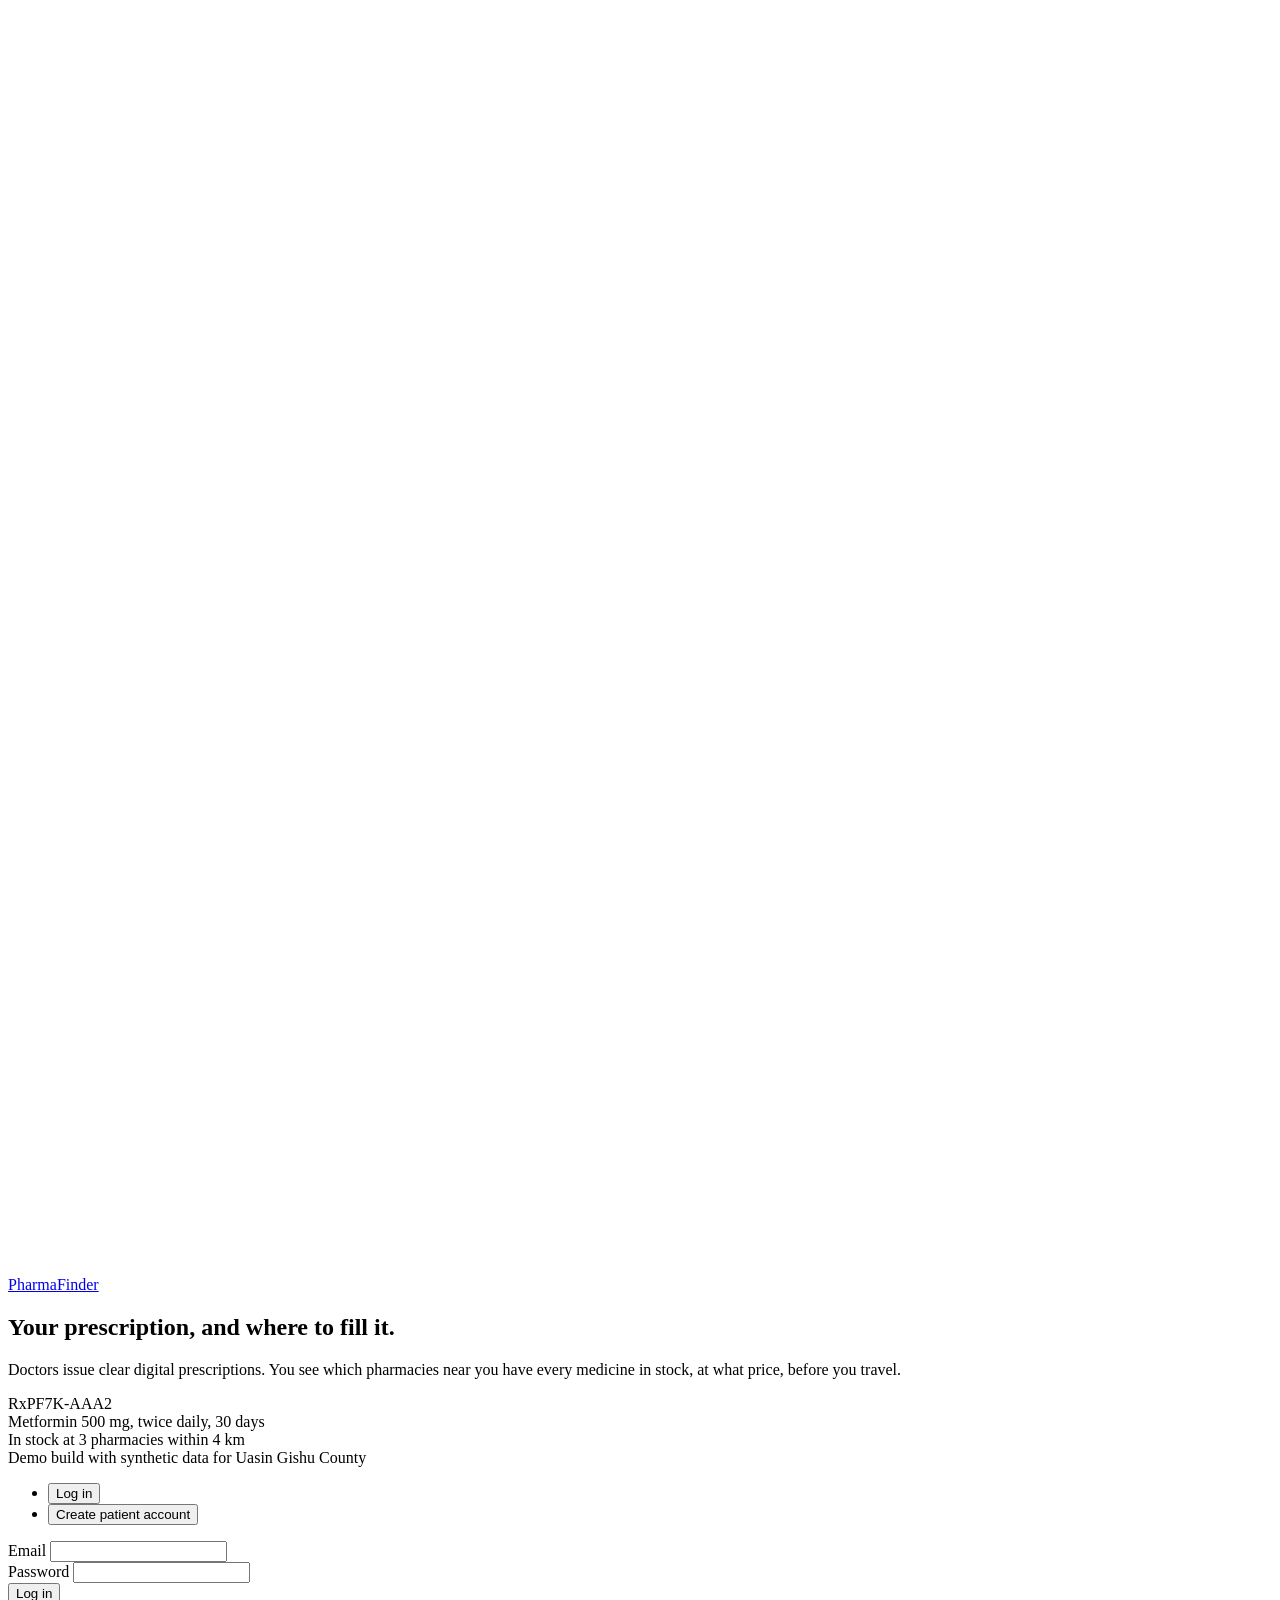
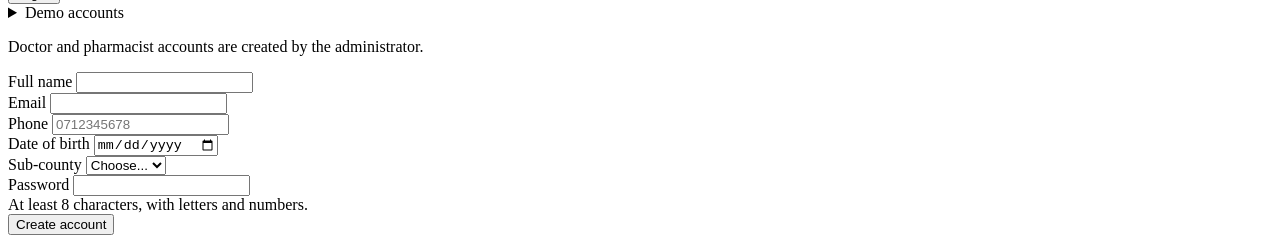
==== commit cdcd4884: "Merge remote-tracking branch 'origin/batsinda' # Conflicts: #	public/index.html" ====
--- a/public/index.html
+++ b/public/index.html
@@ -1,118 +1,113 @@
 <!doctype html>
 <html lang="en">
 <head>
-  <meta charset="utf-8">
-  <meta name="viewport" content="width=device-width, initial-scale=1">
-  <title>PharmaFinder - Log in</title>
-  <link href="/vendor/fonts.css" rel="stylesheet">
-  <link href="/vendor/bootstrap.min.css" rel="stylesheet">
-  <link href="/css/app.css" rel="stylesheet">
+    <meta charset="utf-8">
+    <meta name="viewport" content="width=device-width, initial-scale=1">
+    <title>PharmaFinder - Log in</title>
+    <!-- <link href="/vendor/fonts.css" rel="stylesheet"> -->
+    <!-- <link href="/vendor/bootstrap.min.css" rel="stylesheet"> -->
+    <!-- <link href="/css/app.css" rel="stylesheet"> -->
 </head>
 <body>
-<main class="pf-auth">
-  <section class="pf-auth-art">
-    <a class="pf-brand" href="/">
-      <svg class="pf-cross" viewBox="0 0 28 28" aria-hidden="true"><rect x="10" y="2" width="8" height="24" rx="2" fill="#fff"/><rect x="2" y="10" width="24" height="8" rx="2" fill="#fff"/></svg>
-      PharmaFinder
-    </a>
-    <div>
-      <h1>Your prescription, and where to fill it.</h1>
-      <p>Doctors issue clear digital prescriptions. You see which pharmacies near you have every medicine in stock, at what price, before you travel.</p>
-    </div>
-    <div class="pf-auth-slip" aria-hidden="true">
-      <div class="d-flex align-items-baseline"><span class="rx-mark">Rx</span><span class="rx-code">PF7K-AAA2</span></div>
-      <div class="rx-meta mt-1">Metformin 500 mg, twice daily, 30 days</div>
-      <div class="rx-meta">In stock at 3 pharmacies within 4 km</div>
-    </div>
-  </section>
+    <main class="pf-auth">
+        <section class="pf-auth-art">
+            <a class="pf-brand" href="/">
+                <svg class="pf-cross" viewBox="0 0 28 28" aria-hidden="true"><rect x="10" y="2" width="8" height="24" rx="2" fill="#fff"/><rect x="2" y="10" width="24" height="8" rx="2" fill="#fff"/></svg>
+                PharmaFinder
+            </a>
+            <div>
+                <h1>Your prescription, and where to fill it.</h1>
+                <p>Doctors issue clear digital prescriptions. You see which pharmacies near you have every medicine in stock, at what price, before you travel.</p>
+            </div>
+            <div class="pf-auth-slip" aria-hidden="true">
+                <div class="d-flex align-items-baseline"><span class="rx-mark">Rx</span><span class="rx-code">PF7K-AAA2</span></div>
+                <div class="rx-meta mt-1">Metformin 500 mg, twice daily, 30 days</div>
+                <div class="rx-meta">In stock at 3 pharmacies within 4 km</div>
+            </div>
+        </section>
+        <section class="pf-auth-form">
+            <div>
+                <span class="pf-demo">Demo build with synthetic data for Uasin Gishu County</span>
+                <ul class="nav nav-underline mb-4" role="tablist">
+                    <li class="nav-item"><button class="nav-link active" data-bs-toggle="tab" data-bs-target="#login-pane" type="button" role="tab">Log in</button></li>
+                    <li class="nav-item"><button class="nav-link" data-bs-toggle="tab" data-bs-target="#register-pane" type="button" role="tab">Create patient account</button></li>
+                </ul>
+                <div class="tab-content">
+                    <div class="tab-pane fade show active" id="login-pane" role="tabpanel">
+                        <form id="login-form" novalidate>
+                            <div class="mb-3"><label class="form-label" for="l-email">Email</label>
+                                <input class="form-control" id="l-email" name="email" type="email" autocomplete="username" required></div>
+                            <div class="mb-3"><label class="form-label" for="l-pass">Password</label>
+                                <input class="form-control" id="l-pass" name="password" type="password" autocomplete="current-password" required>
+                            </div>
+                            <div class="text-danger small mb-2" id="login-error" role="alert"></div>
+                            <button class="btn btn-primary w-100" type="submit">Log in</button>
+                        </form>
+                        <details class="mt-4 small text-muted">
+                            <summary>Demo accounts</summary>
+                            <p class="mt-2 mb-1">Password for all: <code>Pharma2026</code></p>
+                            <ul class="mb-0">
+                                <li>Patient: aline.chepkoech@demo.pharmafinder.test</li>
+                                <li>Doctor: faith.chebet@demo.pharmafinder.test</li>
+                                <li>Pharmacist: grace.jebet@demo.pharmafinder.test</li>
+                                <li>Admin: admin@demo.pharmafinder.test</li>
+                            </ul>
+                        </details>
+                    </div>
+                    <div class="tab-pane fade" id="register-pane" role="tabpanel">
+                        <p class="text-muted small">Doctor and pharmacist accounts are created by the administrator.</p>
+                        <form id="register-form" novalidate>
+                            <div class="mb-3"><label class="form-label" for="r-name">Full name</label>
+                                <input class="form-control" id="r-name" name="full_name" required></div>
+                            <div class="mb-3"><label class="form-label" for="r-email">Email</label>
+                                <input class="form-control" id="r-email" name="email" type="email" required></div>
+                            <div class="row g-2 mb-3">
+                                <div class="col-6"><label class="form-label" for="r-phone">Phone</label>
+                                    <input class="form-control" id="r-phone" name="phone" placeholder="0712345678"></div>
+                                <div class="col-6"><label class="form-label" for="r-dob">Date of birth</label>
+                                    <input class="form-control" id="r-dob" name="date_of_birth" type="date"></div>
+                            </div>
+                            <div class="mb-3"><label class="form-label" for="r-sub">Sub-county</label>
+                                <select class="form-select" id="r-sub" name="sub_county">
+                                    <option value="">Choose...</option><option>Ainabkoi</option><option>Kapseret</option><option>Kesses</option>
+                                    <option>Moiben</option><option>Soy</option><option>Turbo</option></select></div>
+                            <div class="mb-3"><label class="form-label" for="r-pass">Password</label>
+                                <input class="form-control" id="r-pass" name="password" type="password" autocomplete="new-password" required>
+                                <div class="form-text">At least 8 characters, with letters and numbers.</div></div>
+                            <div class="text-danger small mb-2" id="register-error" role="alert"></div>
+                            <button class="btn btn-primary w-100" type="submit">Create account</button>
+                        </form>
+                    </div>
+                </div>
+            </div>
+        </section>
+    </main>
+    <script src="/vendor/bootstrap.bundle.min.js"></script>
+    <script src="/js/api.js"></script>
+    <script>
+        const go = (role) => { window.location.href = `/${role}.html`; };
+        PF.api("/api/auth/me").then((me) => go(me.role)).catch(() => {});
 
-  <section class="pf-auth-form">
-    <div>
-      <ul class="nav nav-underline mb-4" role="tablist">
-        <li class="nav-item"><button class="nav-link active" data-bs-toggle="tab" data-bs-target="#login-pane" type="button" role="tab">Log in</button></li>
-        <li class="nav-item"><button class="nav-link" data-bs-toggle="tab" data-bs-target="#register-pane" type="button" role="tab">Create patient account</button></li>
-      </ul>
-      <div class="tab-content">
-        <div class="tab-pane fade show active" id="login-pane" role="tabpanel">
-          <form id="login-form" novalidate>
-            <div class="mb-3"><label class="form-label" for="l-email">Email</label>
-              <input class="form-control" id="l-email" name="email" type="email" autocomplete="username" required></div>
-            <div class="mb-3"><label class="form-label" for="l-pass">Password</label>
-              <input class="form-control" id="l-pass" name="password" type="password" autocomplete="current-password" required></div>
-            <div class="text-danger small mb-2" id="login-error" role="alert"></div>
-            <button class="btn btn-primary w-100" type="submit">Log in</button>
-          </form>
-          <details class="mt-4 small text-muted">
-            <summary>Test accounts</summary>
-            <p class="mt-2 mb-1">Password for all: <code>Pharma2026</code></p>
-            <ul class="mb-0">
-              <li>Patient: aline.chepkoech@pharmafinder.test</li>
-              <li>Doctor: faith.chebet@pharmafinder.test</li>
-              <li>Pharmacist: grace.jebet@pharmafinder.test</li>
-              <li>Admin: admin@pharmafinder.test</li>
-            </ul>
-          </details>
-        </div>
-        <div class="tab-pane fade" id="register-pane" role="tabpanel">
-          <p class="text-muted small">Doctor and pharmacist accounts are created by the administrator.</p>
-          <form id="register-form" novalidate>
-            <div class="mb-3"><label class="form-label" for="r-name">Full name</label>
-              <input class="form-control" id="r-name" name="full_name" required></div>
-            <div class="mb-3"><label class="form-label" for="r-email">Email</label>
-              <input class="form-control" id="r-email" name="email" type="email" required></div>
-            <div class="row g-2 mb-3">
-              <div class="col-6"><label class="form-label" for="r-phone">Phone</label>
-                <input class="form-control" id="r-phone" name="phone" placeholder="0712345678"></div>
-              <div class="col-6"><label class="form-label" for="r-dob">Date of birth</label>
-                <input class="form-control" id="r-dob" name="date_of_birth" type="date"></div>
-            </div>
-            <div class="mb-3"><label class="form-label" for="r-sub">Sub-county</label>
-              <select class="form-select" id="r-sub" name="sub_county">
-                <option value="">Choose…</option><option>Ainabkoi</option><option>Kapseret</option><option>Kesses</option>
-                <option>Moiben</option><option>Soy</option><option>Turbo</option></select></div>
-            <div class="mb-3"><label class="form-label" for="r-pass">Password</label>
-              <input class="form-control" id="r-pass" name="password" type="password" autocomplete="new-password" required>
-              <div class="form-text">At least 8 characters, with letters and numbers.</div></div>
-            <div class="text-danger small mb-2" id="register-error" role="alert"></div>
-            <button class="btn btn-primary w-100" type="submit">Create account</button>
-          </form>
-        </div>
-      </div>
-    </div>
-  </section>
-</main>
-<script src="/vendor/bootstrap.bundle.min.js"></script>
-<script src="/js/api.js"></script>
-<script>
-  const go = (role) => { window.location.href = `/${role}.html`; };
-  PF.api("/api/auth/me").then((me) => go(me.role)).catch(() => {});
+        document.getElementById("login-form").addEventListener("submit", async (e) => {
+            e.preventDefault();
+            const f = e.target, out = document.getElementById("login-error");
+            out.textContent = "";
+            try {
+                const r = await PF.api("/api/auth/login", { method: "POST", body: { email: f.email.value, password: f.password.value } });
+                go(r.role);
+            } catch (err) { out.textContent = err.message; }
+        });
 
-  document.getElementById("login-form").addEventListener("submit", async (e) => {
-    e.preventDefault();
-    const f = e.target, out = document.getElementById("login-error");
-    out.textContent = "";
-    try {
-      const r = await PF.api("/api/auth/login", { method: "POST", body: { email: f.email.value, password: f.password.value } });
-      go(r.role);
-    } catch (err) { out.textContent = err.message; }
-  });
-
-  document.getElementById("register-form").addEventListener("submit", async (e) => {
-    e.preventDefault();
-    const f = e.target, out = document.getElementById("register-error");
-    out.textContent = "";
-    const body = Object.fromEntries(new FormData(f).entries());
-    try {
-      await PF.api("/api/auth/register", { method: "POST", body });
-      go("patient");
-    } catch (err) { out.textContent = err.message; PF.formErrors(f, err); }
-  });
-
-  // Clear a stale error as soon as the user edits a field.
-  document.getElementById("register-form").addEventListener("input", (e) => {
-    e.target.classList.remove("is-invalid");
-    document.getElementById("register-error").textContent = "";
-  });
-</script>
+        document.getElementById("register-form").addEventListener("submit", async (e) => {
+            e.preventDefault();
+            const f = e.target, out = document.getElementById("register-error");
+            out.textContent = "";
+            const body = Object.fromEntries(new FormData(f).entries());
+            try {
+                await PF.api("/api/auth/register", { method: "POST", body });
+                go("patient");
+            } catch (err) { out.textContent = err.message; PF.formErrors(f, err); }
+        });
+    </script>
 </body>
 </html>
